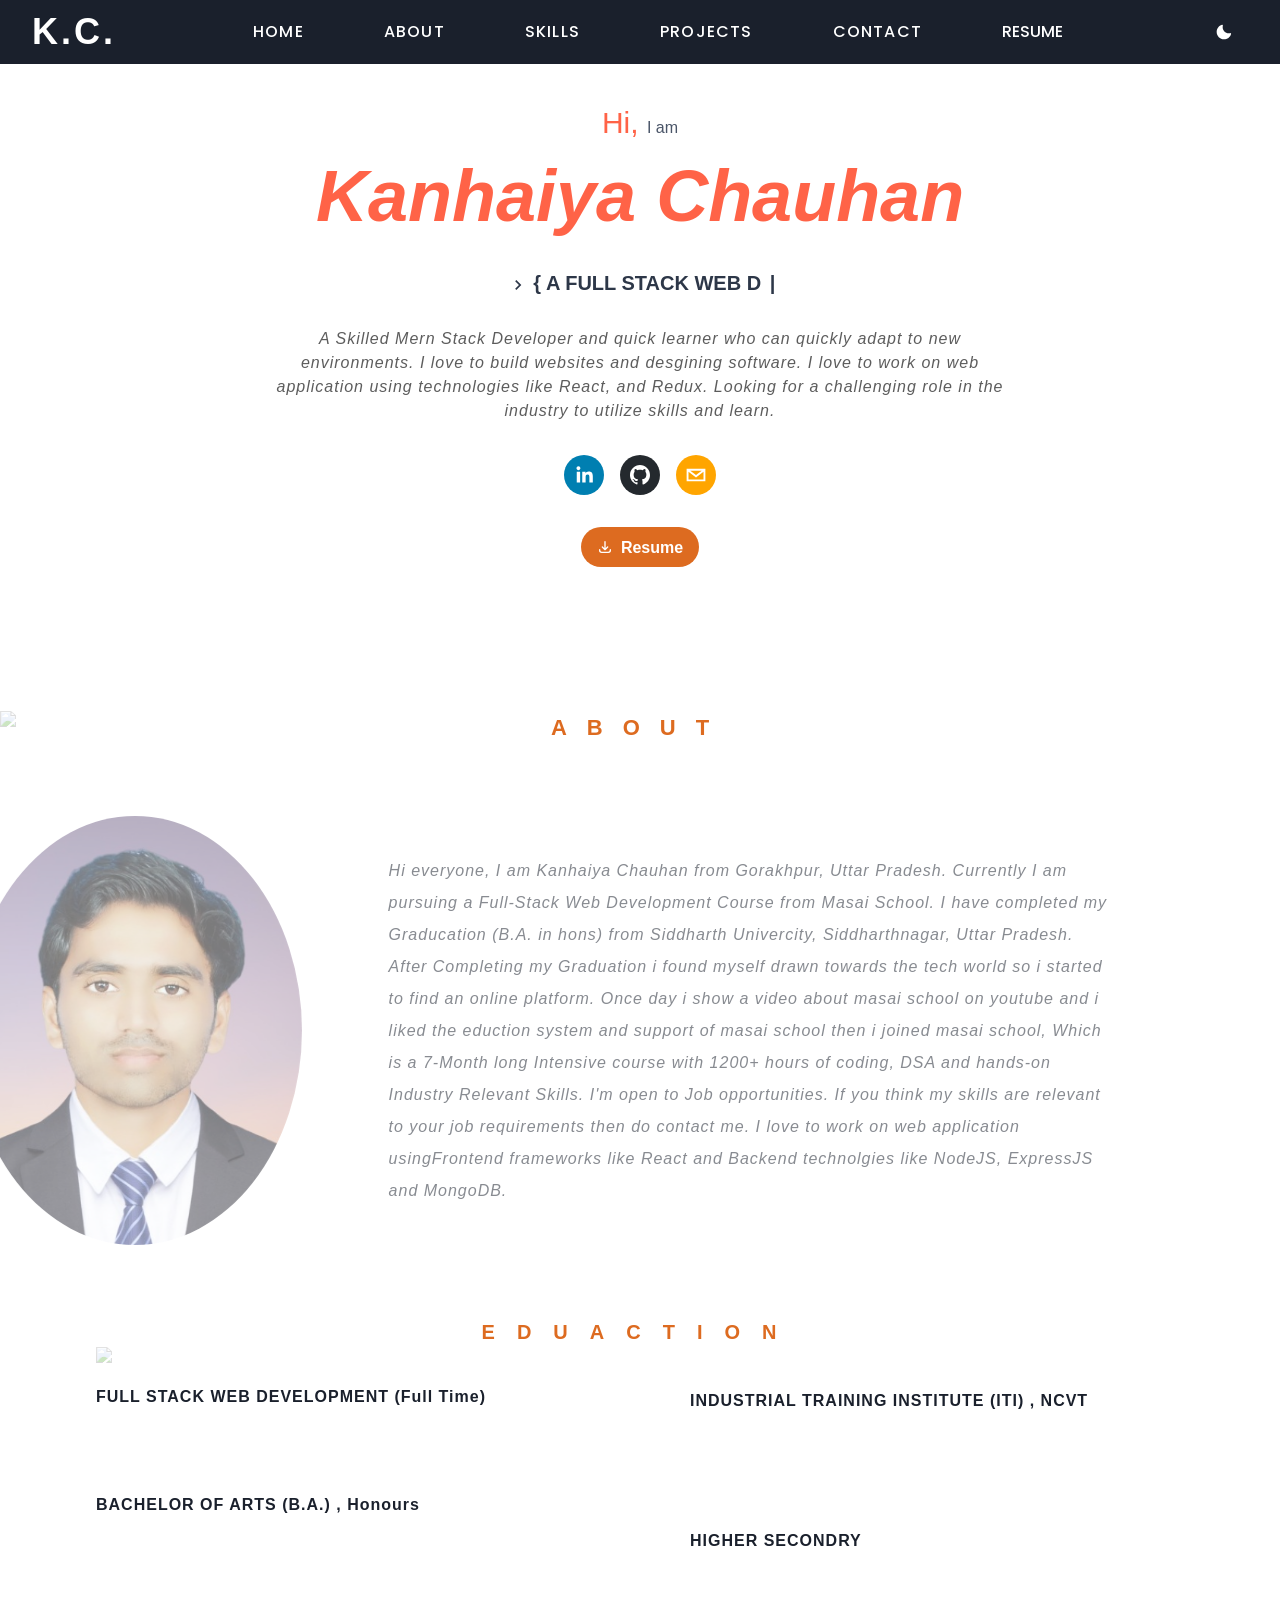
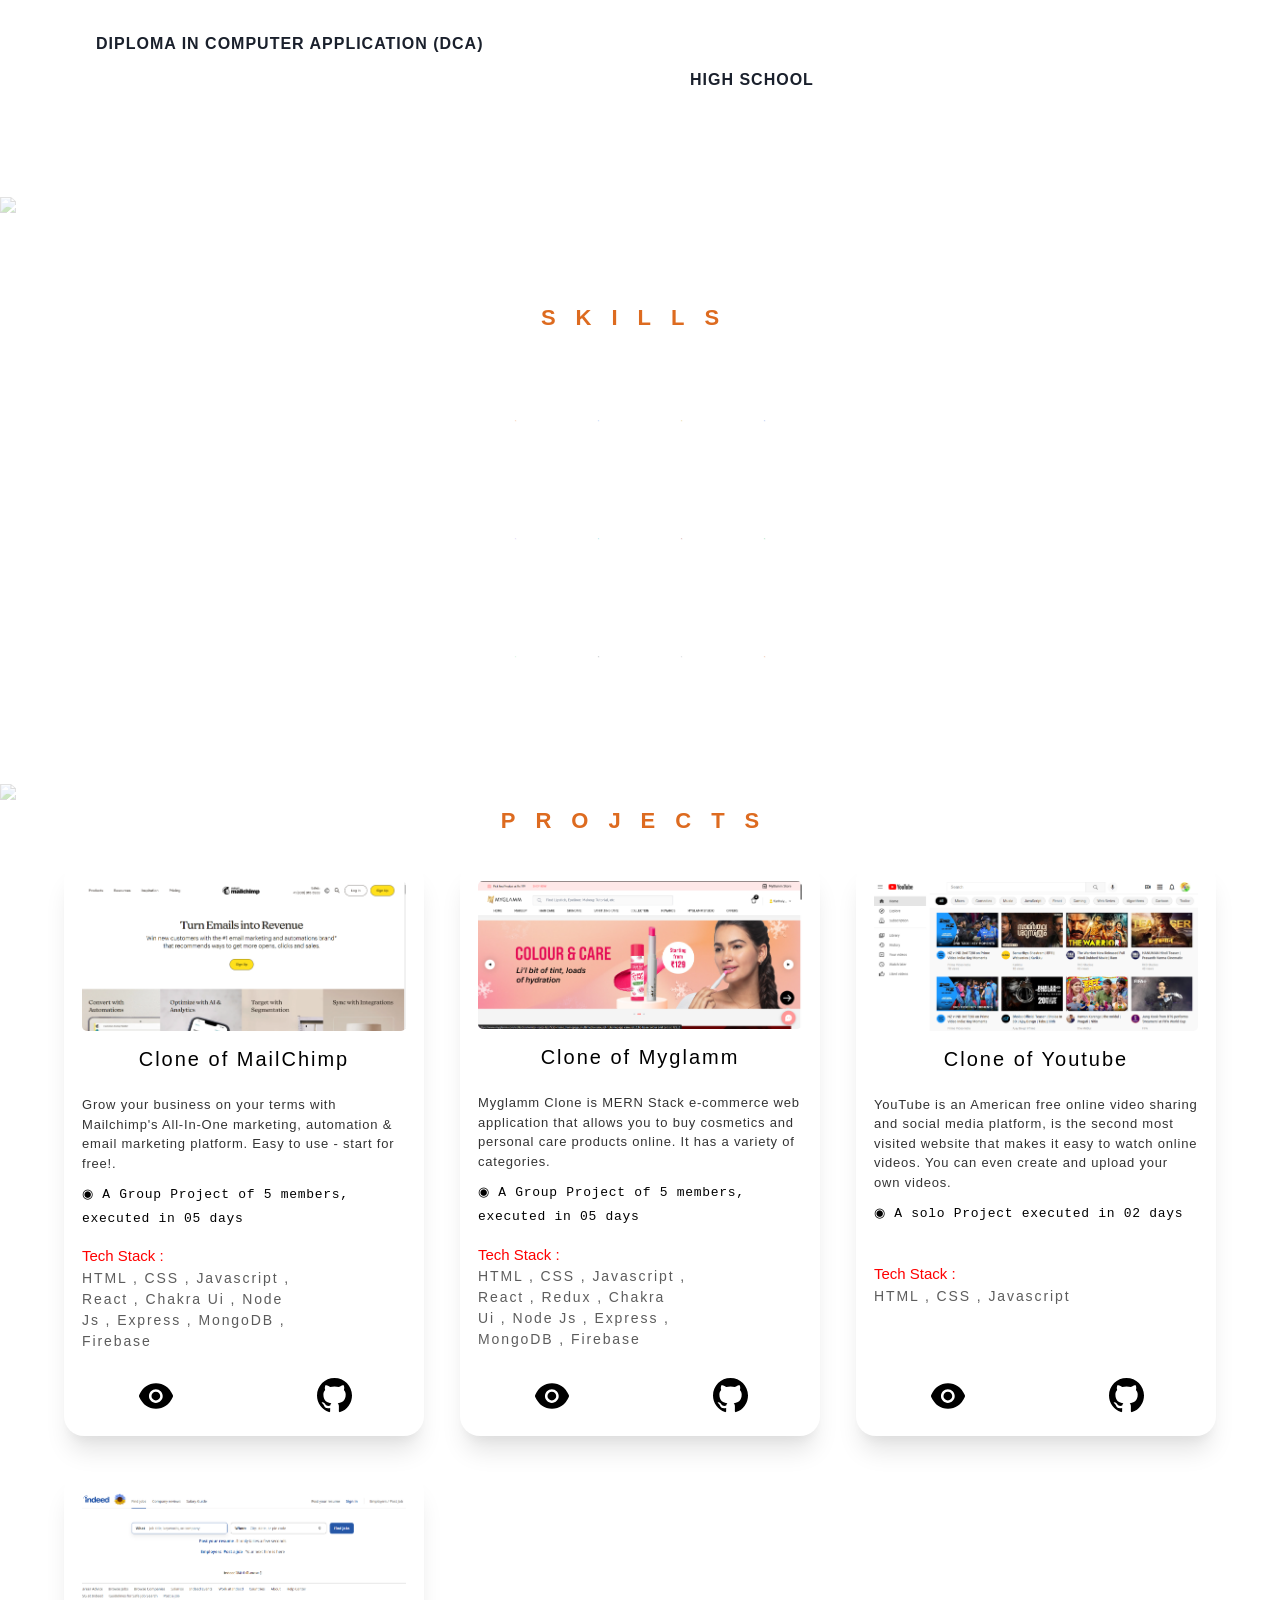
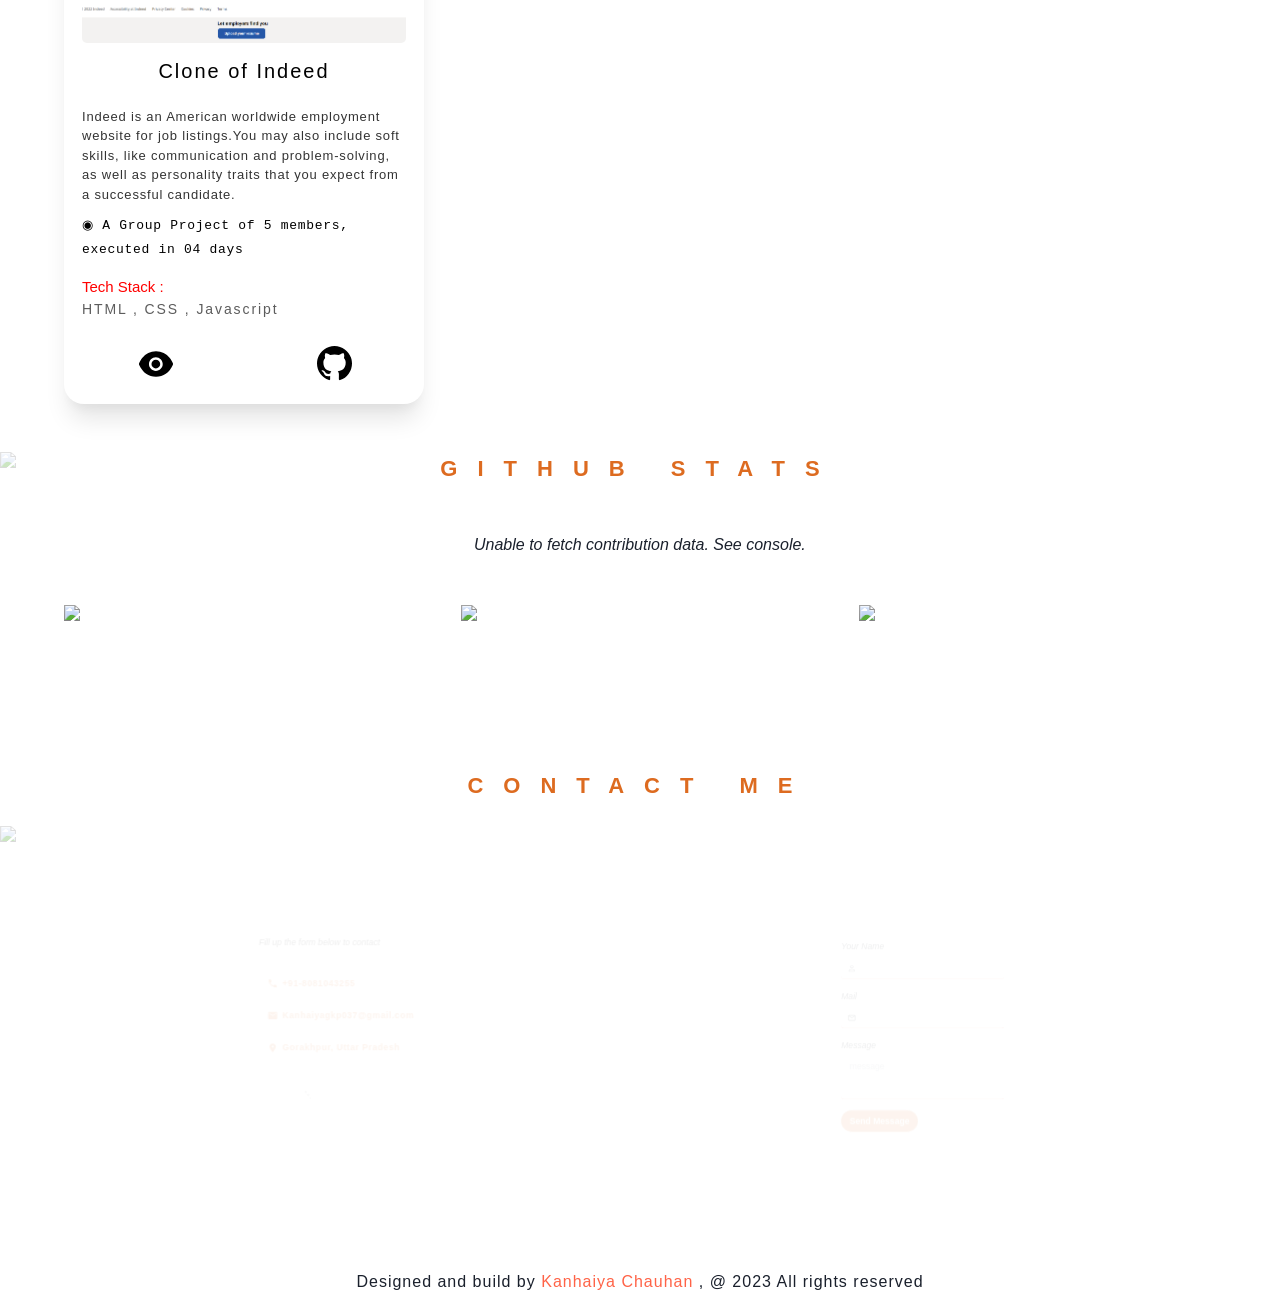
==== index.html @ b4c9fbff "Updates" ====
<!doctype html><html lang="en"><head><meta charset="utf-8"/><link rel="icon" href="./kanhaiya-removebg-preview.jpg"/><link href="https://fonts.googleapis.com/css2?family=Inspiration&family=Poppins:ital,wght@0,200;0,300;0,400;0,500;0,600;1,200;1,300;1,400;1,500&display=swap" rel="stylesheet"><meta name="viewport" content="width=device-width,initial-scale=1"/><meta name="theme-color" content="#000000"/><meta name="description" content="Web site created using create-react-app"/><link rel="apple-touch-icon" href="/logo192.png"/><link rel="manifest" href="/manifest.json"/><title>Kanhaiya Chauhan | Portfolio</title><script defer="defer" src="/static/js/main.cdd954a2.js"></script><link href="/static/css/main.234abc49.css" rel="stylesheet"></head><body><noscript>You need to enable JavaScript to run this app.</noscript><div id="root"></div></body></html>
---- static/css/main.234abc49.css ----
body{-webkit-font-smoothing:antialiased;-moz-osx-font-smoothing:grayscale;font-family:-apple-system,BlinkMacSystemFont,Segoe UI,Roboto,Oxygen,Ubuntu,Cantarell,Fira Sans,Droid Sans,Helvetica Neue,sans-serif}code{font-family:source-code-pro,Menlo,Monaco,Consolas,Courier New,monospace}


/*
! tailwindcss v3.1.8 | MIT License | https://tailwindcss.com
*/*,:after,:before{border:0 solid #e5e7eb;box-sizing:border-box}:after,:before{--tw-content:""}html{-webkit-text-size-adjust:100%;font-family:ui-sans-serif,system-ui,-apple-system,BlinkMacSystemFont,Segoe UI,Roboto,Helvetica Neue,Arial,Noto Sans,sans-serif,Apple Color Emoji,Segoe UI Emoji,Segoe UI Symbol,Noto Color Emoji;line-height:1.5;tab-size:4}body{line-height:inherit;margin:0}hr{border-top-width:1px;color:inherit;height:0}abbr:where([title]){-webkit-text-decoration:underline dotted;text-decoration:underline dotted}h1,h2,h3,h4,h5,h6{font-size:inherit;font-weight:inherit}a{color:inherit;text-decoration:inherit}b,strong{font-weight:bolder}code,kbd,pre,samp{font-family:ui-monospace,SFMono-Regular,Menlo,Monaco,Consolas,Liberation Mono,Courier New,monospace;font-size:1em}small{font-size:80%}sub,sup{font-size:75%;line-height:0;position:relative;vertical-align:initial}sub{bottom:-.25em}sup{top:-.5em}table{border-collapse:collapse;border-color:inherit;text-indent:0}button,input,optgroup,select,textarea{color:inherit;font-family:inherit;font-size:100%;font-weight:inherit;line-height:inherit;margin:0;padding:0}button,select{text-transform:none}[type=button],[type=reset],[type=submit],button{-webkit-appearance:button;background-color:initial;background-image:none}:-moz-focusring{outline:auto}:-moz-ui-invalid{box-shadow:none}progress{vertical-align:initial}::-webkit-inner-spin-button,::-webkit-outer-spin-button{height:auto}[type=search]{-webkit-appearance:textfield;outline-offset:-2px}::-webkit-search-decoration{-webkit-appearance:none}::-webkit-file-upload-button{-webkit-appearance:button;font:inherit}summary{display:list-item}blockquote,dd,dl,figure,h1,h2,h3,h4,h5,h6,hr,p,pre{margin:0}fieldset{margin:0}fieldset,legend{padding:0}menu,ol,ul{list-style:none;margin:0;padding:0}textarea{resize:vertical}input::-webkit-input-placeholder,textarea::-webkit-input-placeholder{color:#9ca3af;opacity:1}input::placeholder,textarea::placeholder{color:#9ca3af;opacity:1}[role=button],button{cursor:pointer}:disabled{cursor:default}audio,canvas,embed,iframe,img,object,svg,video{display:block;vertical-align:middle}img,video{height:auto;max-width:100%}*,:after,:before{--tw-border-spacing-x:0;--tw-border-spacing-y:0;--tw-translate-x:0;--tw-translate-y:0;--tw-rotate:0;--tw-skew-x:0;--tw-skew-y:0;--tw-scale-x:1;--tw-scale-y:1;--tw-pan-x: ;--tw-pan-y: ;--tw-pinch-zoom: ;--tw-scroll-snap-strictness:proximity;--tw-ordinal: ;--tw-slashed-zero: ;--tw-numeric-figure: ;--tw-numeric-spacing: ;--tw-numeric-fraction: ;--tw-ring-inset: ;--tw-ring-offset-width:0px;--tw-ring-offset-color:#fff;--tw-ring-color:rgba(59,130,246,.5);--tw-ring-offset-shadow:0 0 #0000;--tw-ring-shadow:0 0 #0000;--tw-shadow:0 0 #0000;--tw-shadow-colored:0 0 #0000;--tw-blur: ;--tw-brightness: ;--tw-contrast: ;--tw-grayscale: ;--tw-hue-rotate: ;--tw-invert: ;--tw-saturate: ;--tw-sepia: ;--tw-drop-shadow: ;--tw-backdrop-blur: ;--tw-backdrop-brightness: ;--tw-backdrop-contrast: ;--tw-backdrop-grayscale: ;--tw-backdrop-hue-rotate: ;--tw-backdrop-invert: ;--tw-backdrop-opacity: ;--tw-backdrop-saturate: ;--tw-backdrop-sepia: }::-webkit-backdrop{--tw-border-spacing-x:0;--tw-border-spacing-y:0;--tw-translate-x:0;--tw-translate-y:0;--tw-rotate:0;--tw-skew-x:0;--tw-skew-y:0;--tw-scale-x:1;--tw-scale-y:1;--tw-pan-x: ;--tw-pan-y: ;--tw-pinch-zoom: ;--tw-scroll-snap-strictness:proximity;--tw-ordinal: ;--tw-slashed-zero: ;--tw-numeric-figure: ;--tw-numeric-spacing: ;--tw-numeric-fraction: ;--tw-ring-inset: ;--tw-ring-offset-width:0px;--tw-ring-offset-color:#fff;--tw-ring-color:rgba(59,130,246,.5);--tw-ring-offset-shadow:0 0 #0000;--tw-ring-shadow:0 0 #0000;--tw-shadow:0 0 #0000;--tw-shadow-colored:0 0 #0000;--tw-blur: ;--tw-brightness: ;--tw-contrast: ;--tw-grayscale: ;--tw-hue-rotate: ;--tw-invert: ;--tw-saturate: ;--tw-sepia: ;--tw-drop-shadow: ;--tw-backdrop-blur: ;--tw-backdrop-brightness: ;--tw-backdrop-contrast: ;--tw-backdrop-grayscale: ;--tw-backdrop-hue-rotate: ;--tw-backdrop-invert: ;--tw-backdrop-opacity: ;--tw-backdrop-saturate: ;--tw-backdrop-sepia: }::backdrop{--tw-border-spacing-x:0;--tw-border-spacing-y:0;--tw-translate-x:0;--tw-translate-y:0;--tw-rotate:0;--tw-skew-x:0;--tw-skew-y:0;--tw-scale-x:1;--tw-scale-y:1;--tw-pan-x: ;--tw-pan-y: ;--tw-pinch-zoom: ;--tw-scroll-snap-strictness:proximity;--tw-ordinal: ;--tw-slashed-zero: ;--tw-numeric-figure: ;--tw-numeric-spacing: ;--tw-numeric-fraction: ;--tw-ring-inset: ;--tw-ring-offset-width:0px;--tw-ring-offset-color:#fff;--tw-ring-color:rgba(59,130,246,.5);--tw-ring-offset-shadow:0 0 #0000;--tw-ring-shadow:0 0 #0000;--tw-shadow:0 0 #0000;--tw-shadow-colored:0 0 #0000;--tw-blur: ;--tw-brightness: ;--tw-contrast: ;--tw-grayscale: ;--tw-hue-rotate: ;--tw-invert: ;--tw-saturate: ;--tw-sepia: ;--tw-drop-shadow: ;--tw-backdrop-blur: ;--tw-backdrop-brightness: ;--tw-backdrop-contrast: ;--tw-backdrop-grayscale: ;--tw-backdrop-hue-rotate: ;--tw-backdrop-invert: ;--tw-backdrop-opacity: ;--tw-backdrop-saturate: ;--tw-backdrop-sepia: }.fixed{position:fixed}.absolute{position:absolute}.relative{position:relative}.flex{display:flex}.hidden{display:none}.cursor-pointer{cursor:pointer}.resize{resize:both}.rounded-full{border-radius:9999px}.border{border-width:1px}.py-2{padding-bottom:.5rem;padding-top:.5rem}.text-xs{font-size:.75rem;line-height:1rem}.shadow{--tw-shadow:0 1px 3px 0 rgba(0,0,0,.1),0 1px 2px -1px rgba(0,0,0,.1);--tw-shadow-colored:0 1px 3px 0 var(--tw-shadow-color),0 1px 2px -1px var(--tw-shadow-color)}.shadow,.shadow-md{box-shadow:0 0 #0000,0 0 #0000,var(--tw-shadow);box-shadow:var(--tw-ring-offset-shadow,0 0 #0000),var(--tw-ring-shadow,0 0 #0000),var(--tw-shadow)}.shadow-md{--tw-shadow:0 4px 6px -1px rgba(0,0,0,.1),0 2px 4px -2px rgba(0,0,0,.1);--tw-shadow-colored:0 4px 6px -1px var(--tw-shadow-color),0 2px 4px -2px var(--tw-shadow-color)}.shadow-orange-500{--tw-shadow-color:#f97316;--tw-shadow:var(--tw-shadow-colored)}.shadow-blue-500{--tw-shadow-color:#3b82f6;--tw-shadow:var(--tw-shadow-colored)}.shadow-yellow-500{--tw-shadow-color:#eab308;--tw-shadow:var(--tw-shadow-colored)}.shadow-blue-600{--tw-shadow-color:#2563eb;--tw-shadow:var(--tw-shadow-colored)}.shadow-violet-400{--tw-shadow-color:#a78bfa;--tw-shadow:var(--tw-shadow-colored)}.shadow-cyan-400{--tw-shadow-color:#22d3ee;--tw-shadow:var(--tw-shadow-colored)}.shadow-red-800{--tw-shadow-color:#991b1b;--tw-shadow:var(--tw-shadow-colored)}.shadow-blue-400{--tw-shadow-color:#60a5fa;--tw-shadow:var(--tw-shadow-colored)}.shadow-gray-400{--tw-shadow-color:#9ca3af;--tw-shadow:var(--tw-shadow-colored)}.shadow-green-500{--tw-shadow-color:#22c55e;--tw-shadow:var(--tw-shadow-colored)}.shadow-green-300{--tw-shadow-color:#86efac;--tw-shadow:var(--tw-shadow-colored)}.shadow-gray-600{--tw-shadow-color:#4b5563;--tw-shadow:var(--tw-shadow-colored)}.shadow-orange-600{--tw-shadow-color:#ea580c;--tw-shadow:var(--tw-shadow-colored)}.shadow-green-600{--tw-shadow-color:#16a34a;--tw-shadow:var(--tw-shadow-colored)}.shadow-orange-400{--tw-shadow-color:#fb923c;--tw-shadow:var(--tw-shadow-colored)}.outline{outline-style:solid}.filter{-webkit-filter:var(--tw-blur) var(--tw-brightness) var(--tw-contrast) var(--tw-grayscale) var(--tw-hue-rotate) var(--tw-invert) var(--tw-saturate) var(--tw-sepia) var(--tw-drop-shadow);filter:var(--tw-blur) var(--tw-brightness) var(--tw-contrast) var(--tw-grayscale) var(--tw-hue-rotate) var(--tw-invert) var(--tw-saturate) var(--tw-sepia) var(--tw-drop-shadow)}.transition{transition-duration:.15s;transition-property:color,background-color,border-color,text-decoration-color,fill,stroke,opacity,box-shadow,-webkit-transform,-webkit-filter,-webkit-backdrop-filter;transition-property:color,background-color,border-color,text-decoration-color,fill,stroke,opacity,box-shadow,transform,filter,backdrop-filter;transition-property:color,background-color,border-color,text-decoration-color,fill,stroke,opacity,box-shadow,transform,filter,backdrop-filter,-webkit-transform,-webkit-filter,-webkit-backdrop-filter;transition-timing-function:cubic-bezier(.4,0,.2,1)}.hover\:scale-105:hover{--tw-scale-x:1.05;--tw-scale-y:1.05;-webkit-transform:translate(var(--tw-translate-x),var(--tw-translate-y)) rotate(var(--tw-rotate)) skewX(var(--tw-skew-x)) skewY(var(--tw-skew-y)) scaleX(var(--tw-scale-x)) scaleY(var(--tw-scale-y));transform:translate(var(--tw-translate-x),var(--tw-translate-y)) rotate(var(--tw-rotate)) skewX(var(--tw-skew-x)) skewY(var(--tw-skew-y)) scaleX(var(--tw-scale-x)) scaleY(var(--tw-scale-y))}
/*# sourceMappingURL=main.234abc49.css.map*/
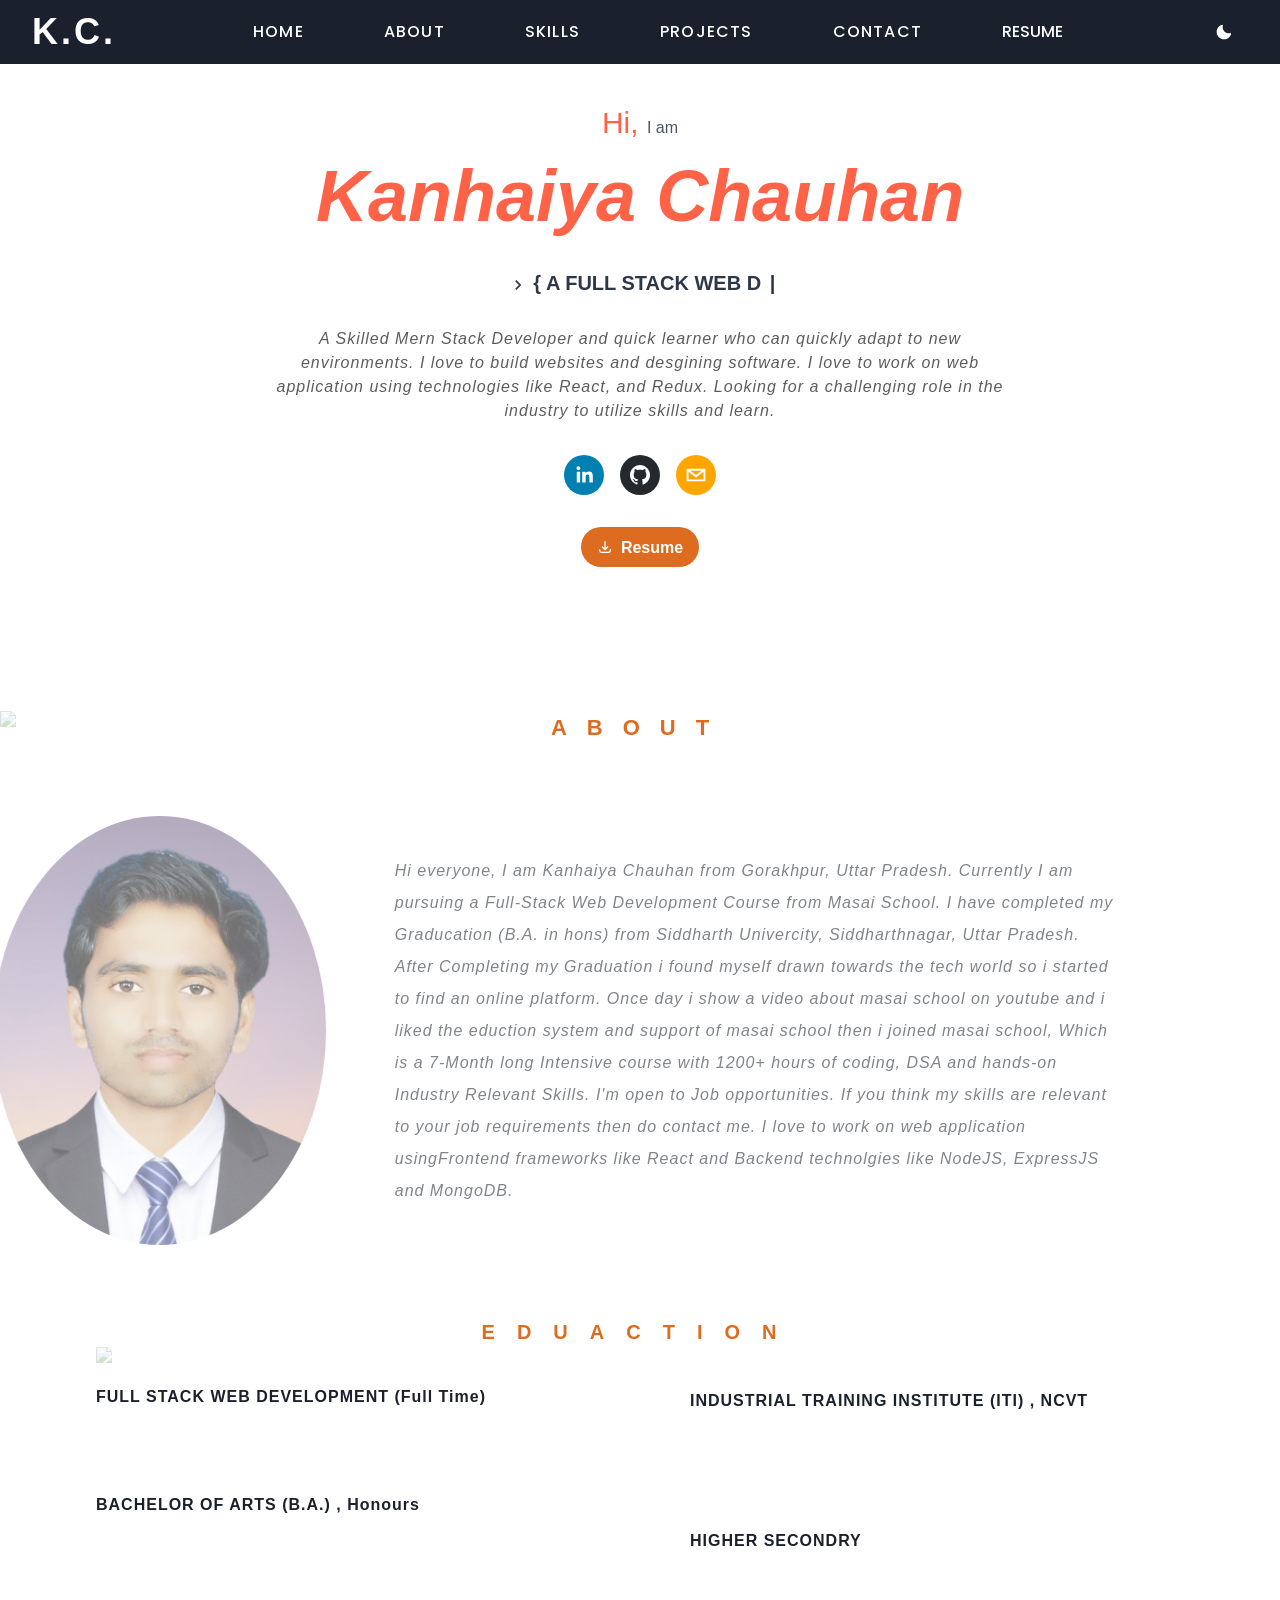
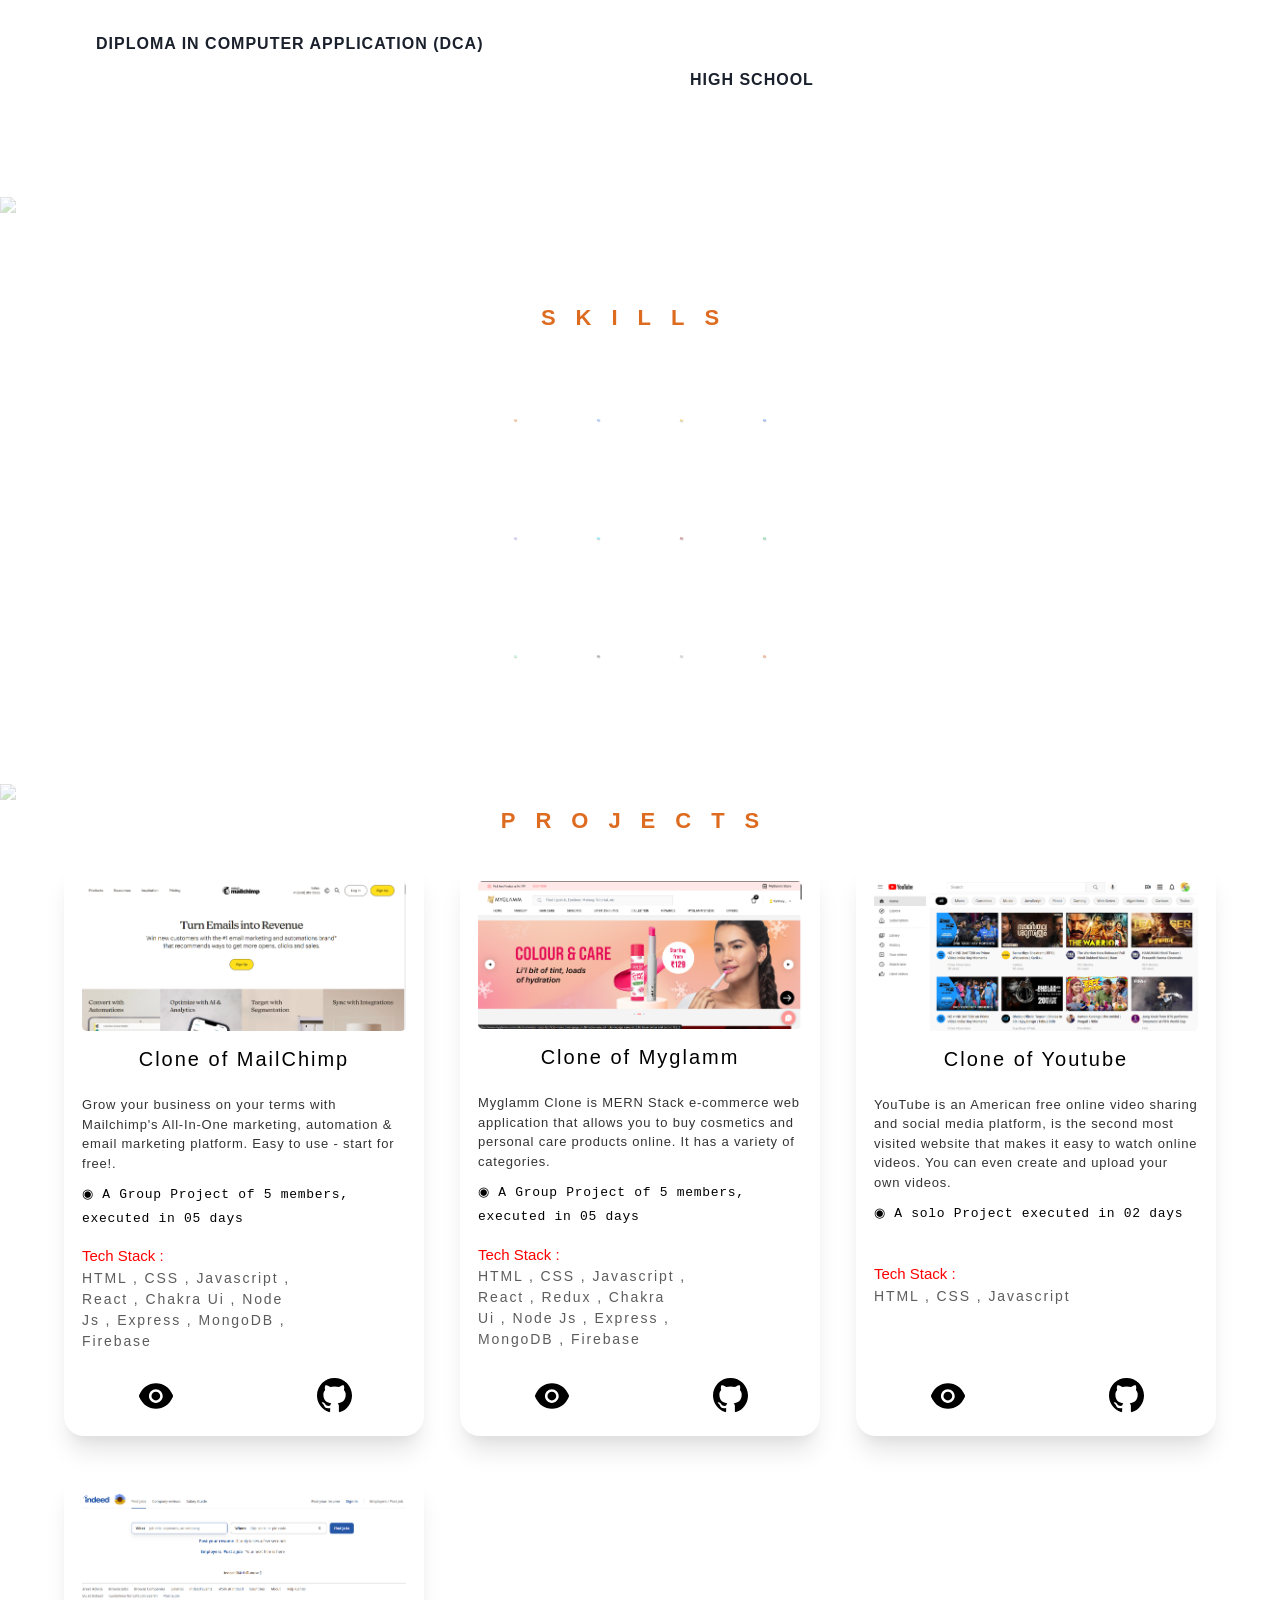
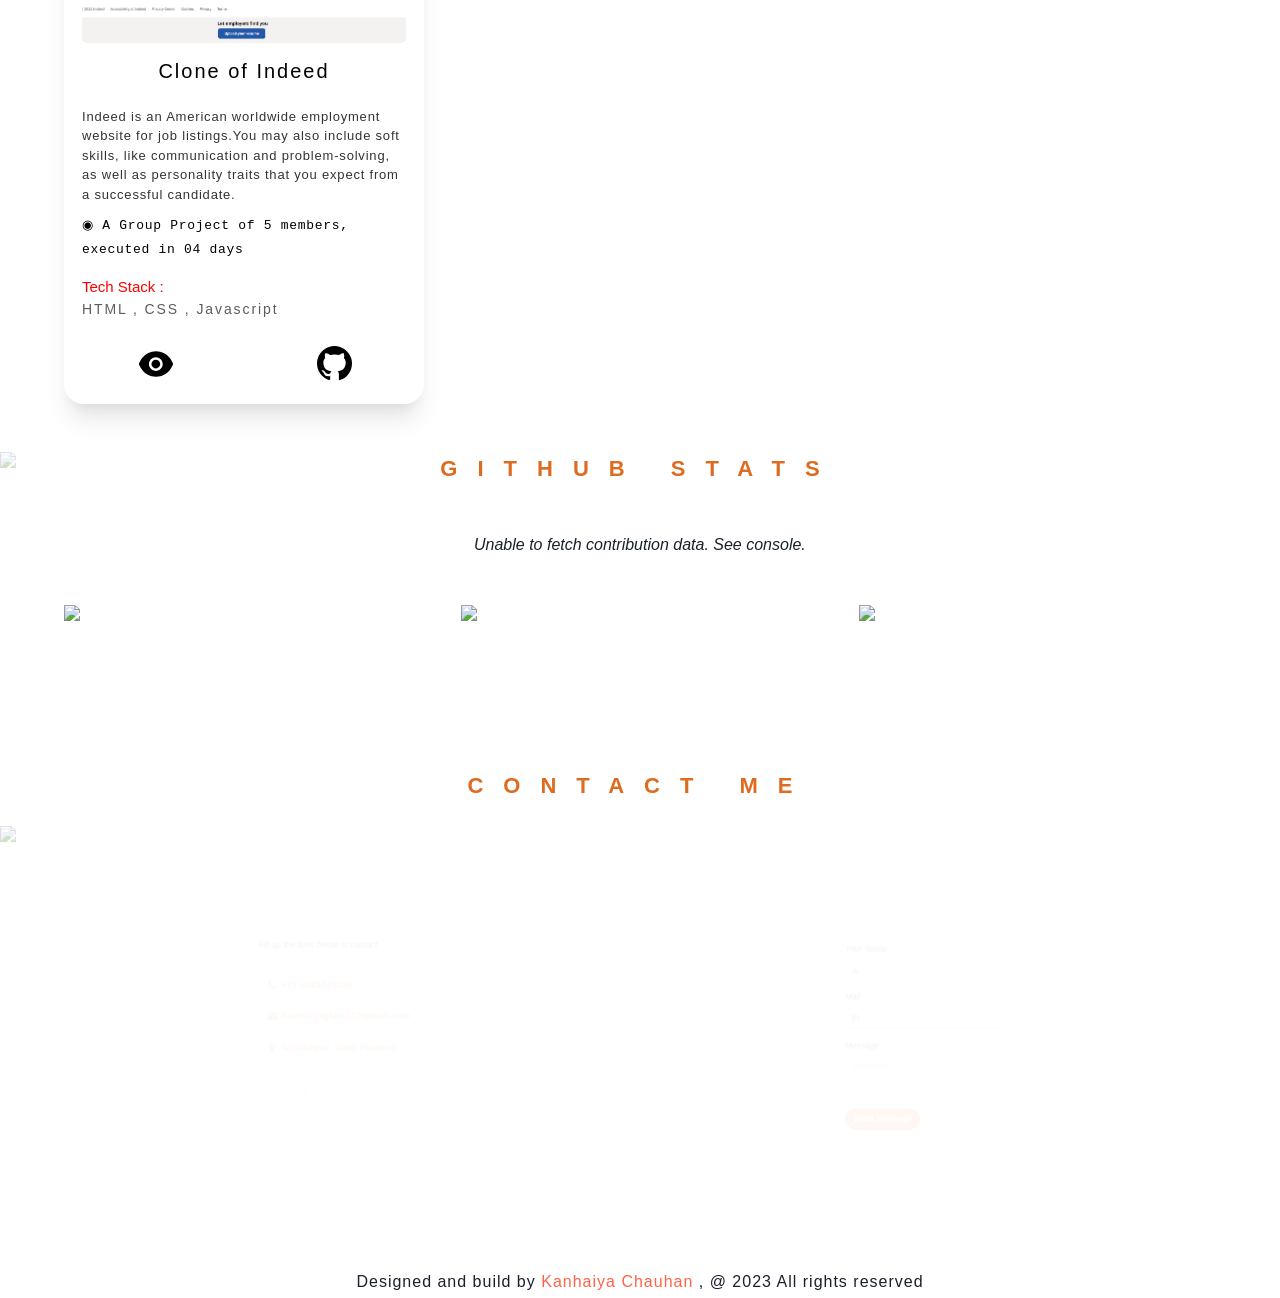
==== commit 1cbe4ceb: "Updates" ====
--- a/index.html
+++ b/index.html
@@ -1 +1 @@
-<!doctype html><html lang="en"><head><meta charset="utf-8"/><link rel="icon" href="./kanhaiya-removebg-preview.jpg"/><link href="https://fonts.googleapis.com/css2?family=Inspiration&family=Poppins:ital,wght@0,200;0,300;0,400;0,500;0,600;1,200;1,300;1,400;1,500&display=swap" rel="stylesheet"><meta name="viewport" content="width=device-width,initial-scale=1"/><meta name="theme-color" content="#000000"/><meta name="description" content="Web site created using create-react-app"/><link rel="apple-touch-icon" href="/logo192.png"/><link rel="manifest" href="/manifest.json"/><title>Kanhaiya Chauhan | Portfolio</title><script defer="defer" src="/static/js/main.cdd954a2.js"></script><link href="/static/css/main.234abc49.css" rel="stylesheet"></head><body><noscript>You need to enable JavaScript to run this app.</noscript><div id="root"></div></body></html>+<!doctype html><html lang="en"><head><meta charset="utf-8"/><link rel="icon" href="./kanhaiya-removebg-preview.jpg"/><link href="https://fonts.googleapis.com/css2?family=Inspiration&family=Poppins:ital,wght@0,200;0,300;0,400;0,500;0,600;1,200;1,300;1,400;1,500&display=swap" rel="stylesheet"><meta name="viewport" content="width=device-width,initial-scale=1"/><meta name="theme-color" content="#000000"/><meta name="description" content="Web site created using create-react-app"/><link rel="apple-touch-icon" href="/logo192.png"/><link rel="manifest" href="/manifest.json"/><title>Kanhaiya Chauhan | Portfolio</title><script defer="defer" src="/static/js/main.5273a2b2.js"></script><link href="/static/css/main.234abc49.css" rel="stylesheet"></head><body><noscript>You need to enable JavaScript to run this app.</noscript><div id="root"></div></body></html>
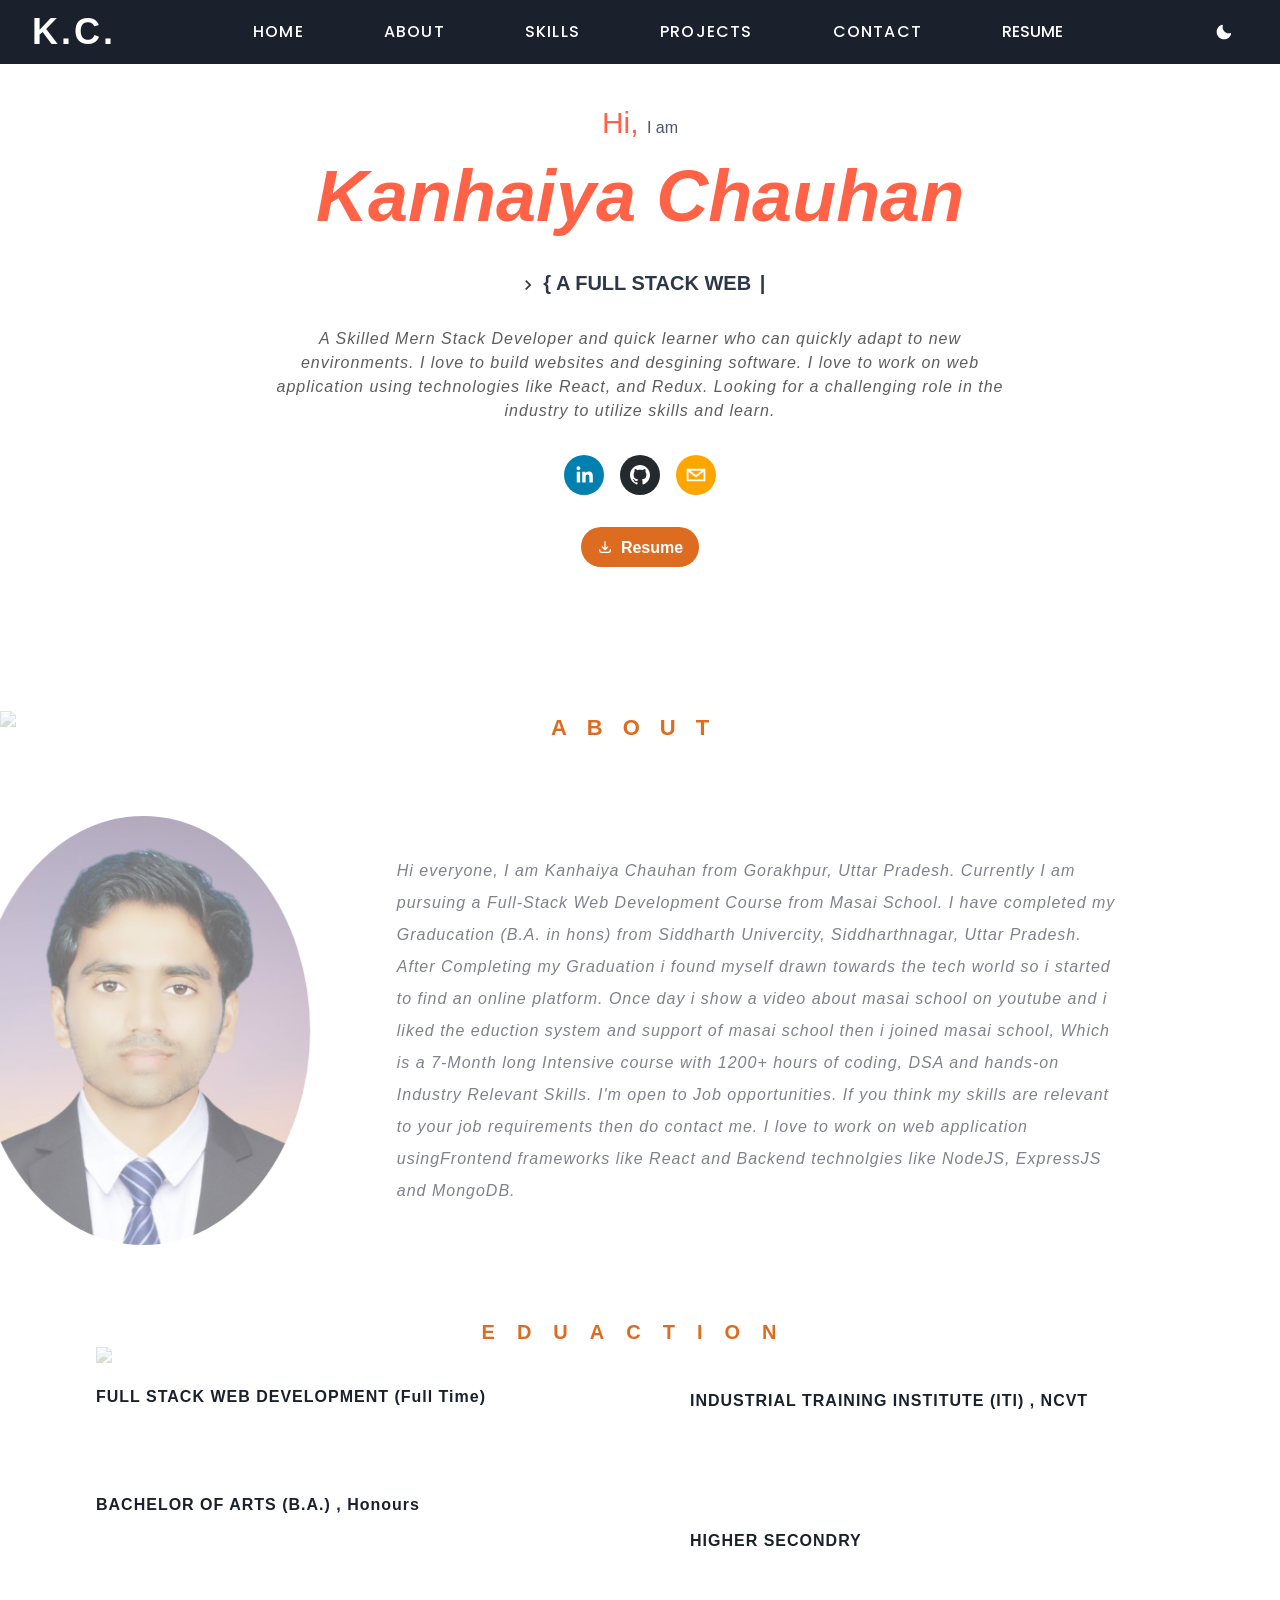
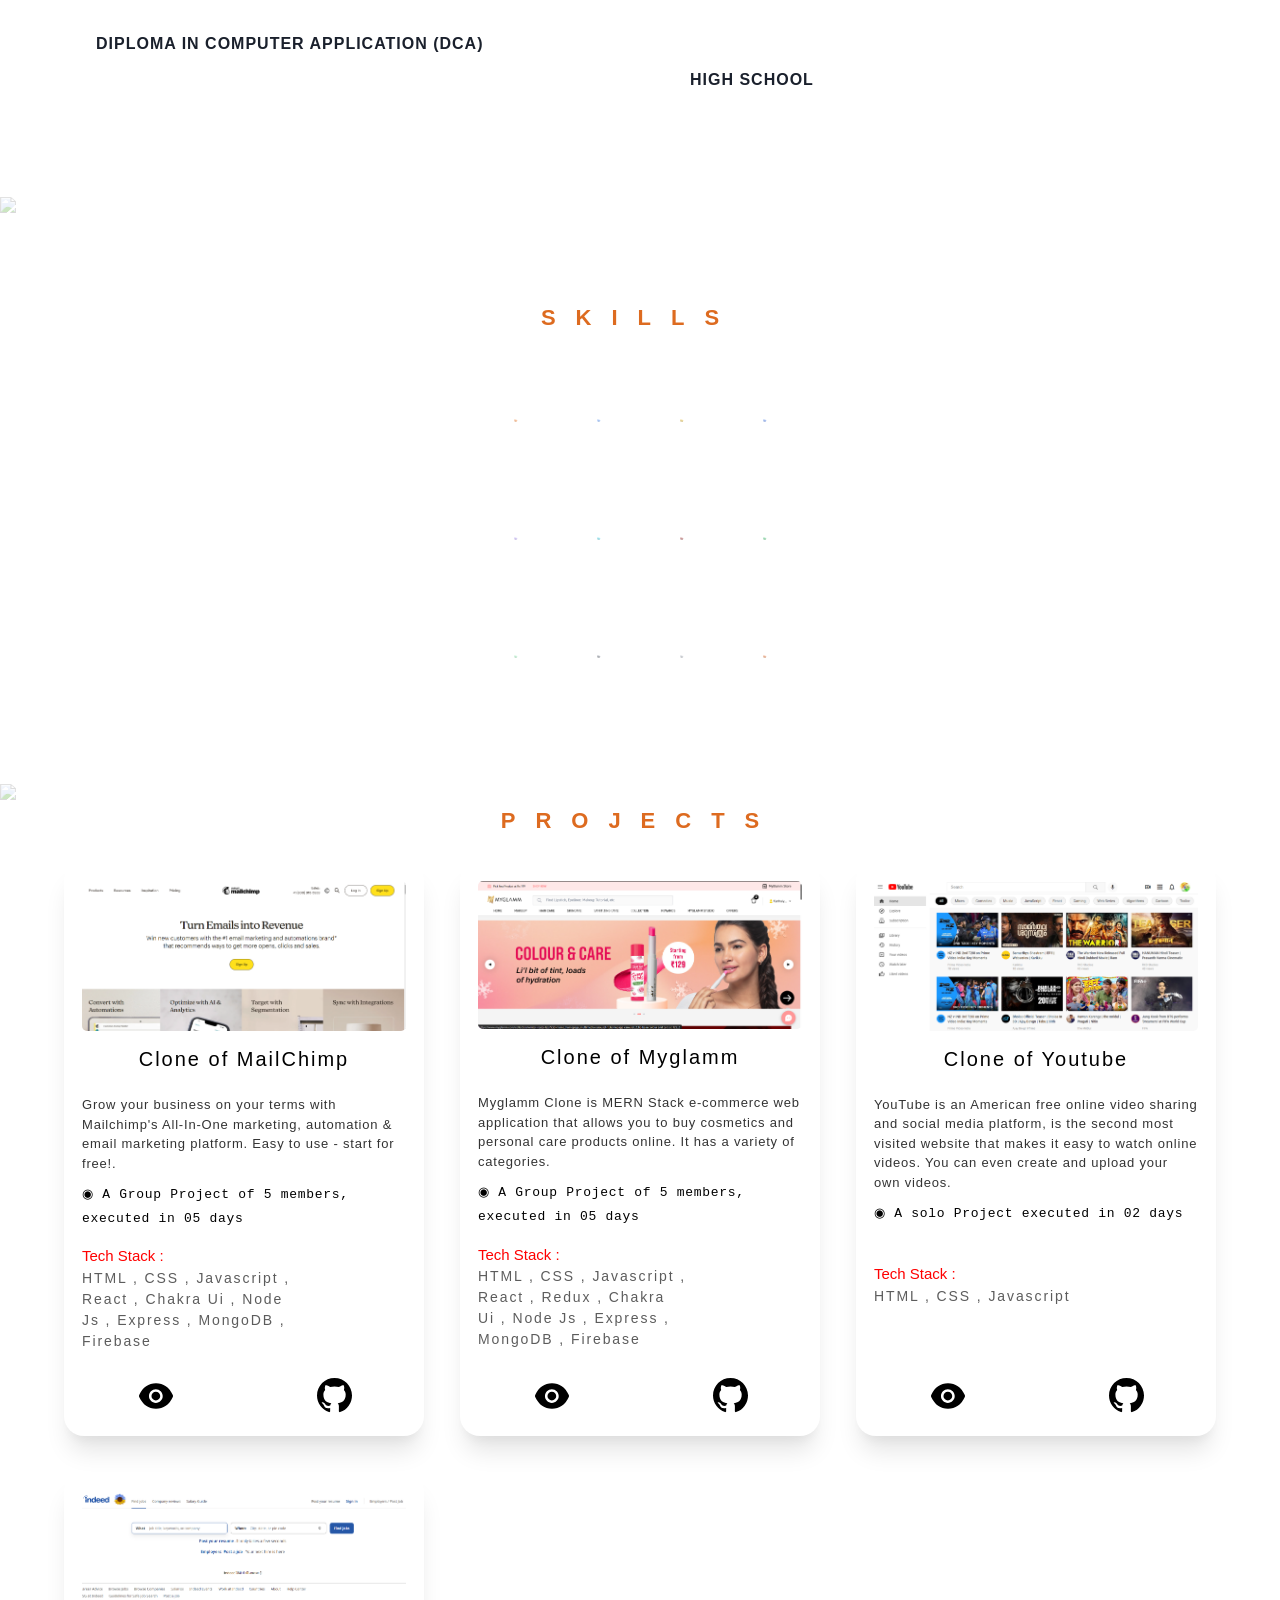
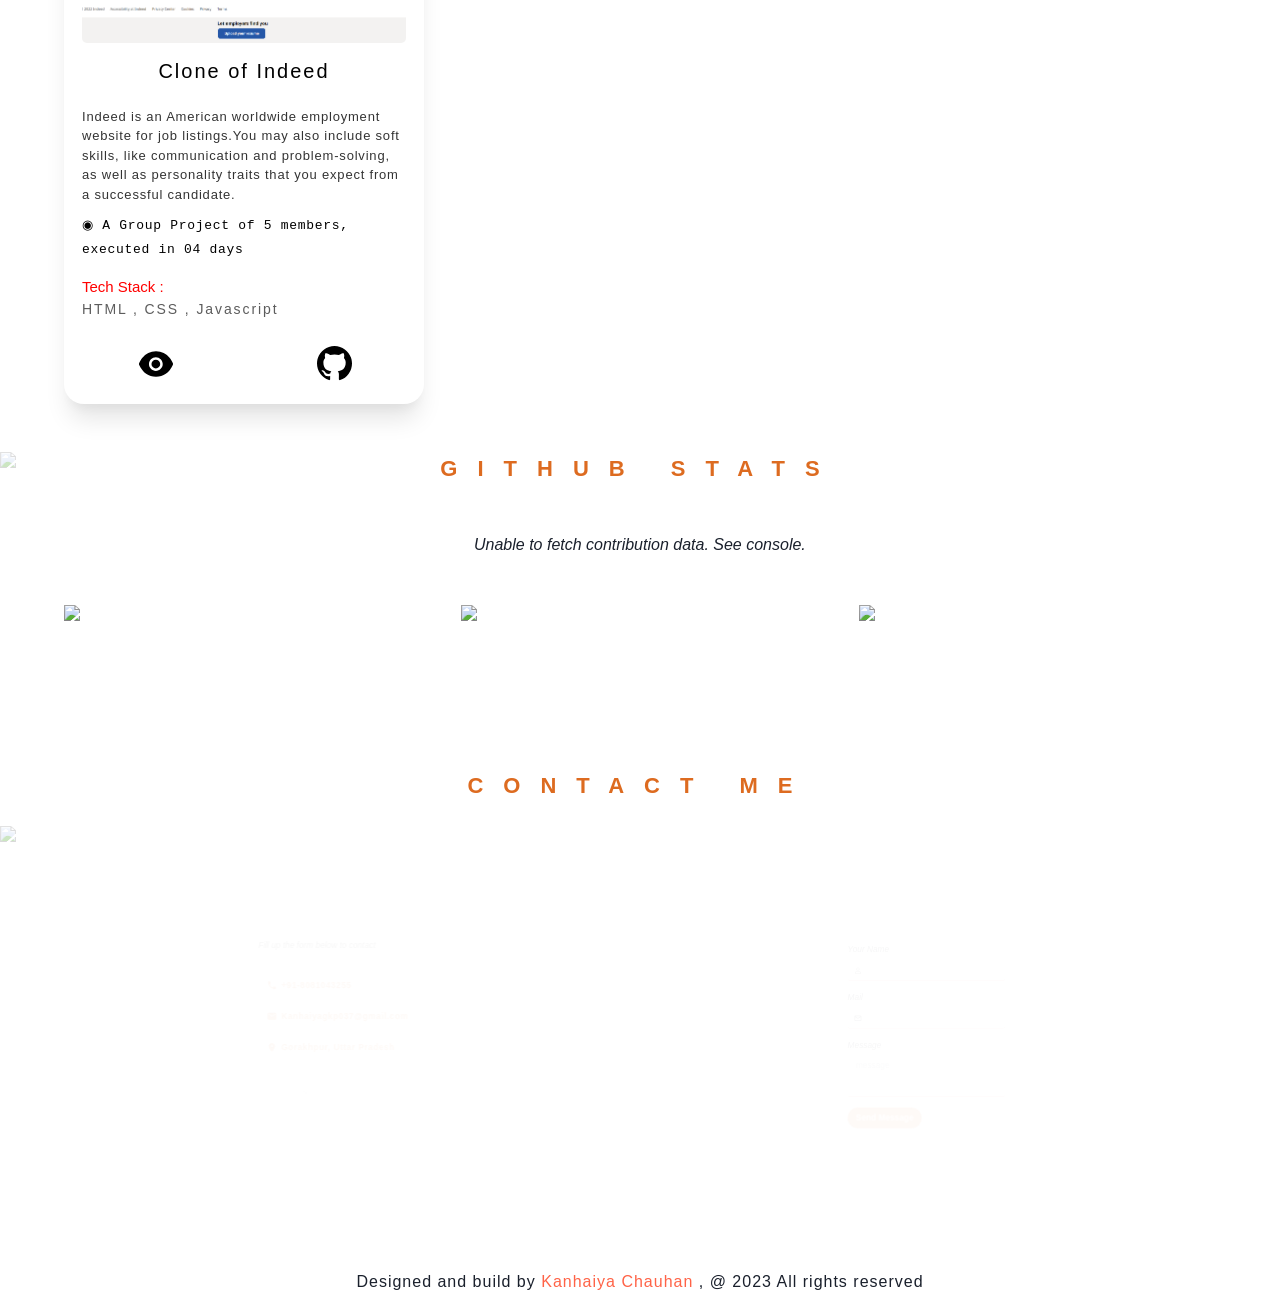
==== commit cdebb834: "Updates" ====
--- a/index.html
+++ b/index.html
@@ -1 +1 @@
-<!doctype html><html lang="en"><head><meta charset="utf-8"/><link rel="icon" href="./kanhaiya-removebg-preview.jpg"/><link href="https://fonts.googleapis.com/css2?family=Inspiration&family=Poppins:ital,wght@0,200;0,300;0,400;0,500;0,600;1,200;1,300;1,400;1,500&display=swap" rel="stylesheet"><meta name="viewport" content="width=device-width,initial-scale=1"/><meta name="theme-color" content="#000000"/><meta name="description" content="Web site created using create-react-app"/><link rel="apple-touch-icon" href="/logo192.png"/><link rel="manifest" href="/manifest.json"/><title>Kanhaiya Chauhan | Portfolio</title><script defer="defer" src="/static/js/main.5273a2b2.js"></script><link href="/static/css/main.234abc49.css" rel="stylesheet"></head><body><noscript>You need to enable JavaScript to run this app.</noscript><div id="root"></div></body></html>+<!doctype html><html lang="en"><head><meta charset="utf-8"/><link rel="icon" href="./kanhaiya-removebg-preview.jpg"/><link href="https://fonts.googleapis.com/css2?family=Inspiration&family=Poppins:ital,wght@0,200;0,300;0,400;0,500;0,600;1,200;1,300;1,400;1,500&display=swap" rel="stylesheet"><meta name="viewport" content="width=device-width,initial-scale=1"/><meta name="theme-color" content="#000000"/><meta name="description" content="Web site created using create-react-app"/><link rel="apple-touch-icon" href="/logo192.png"/><link rel="manifest" href="/manifest.json"/><title>Kanhaiya Chauhan | Portfolio</title><script defer="defer" src="/static/js/main.4bc174a7.js"></script><link href="/static/css/main.234abc49.css" rel="stylesheet"></head><body><noscript>You need to enable JavaScript to run this app.</noscript><div id="root"></div></body></html>
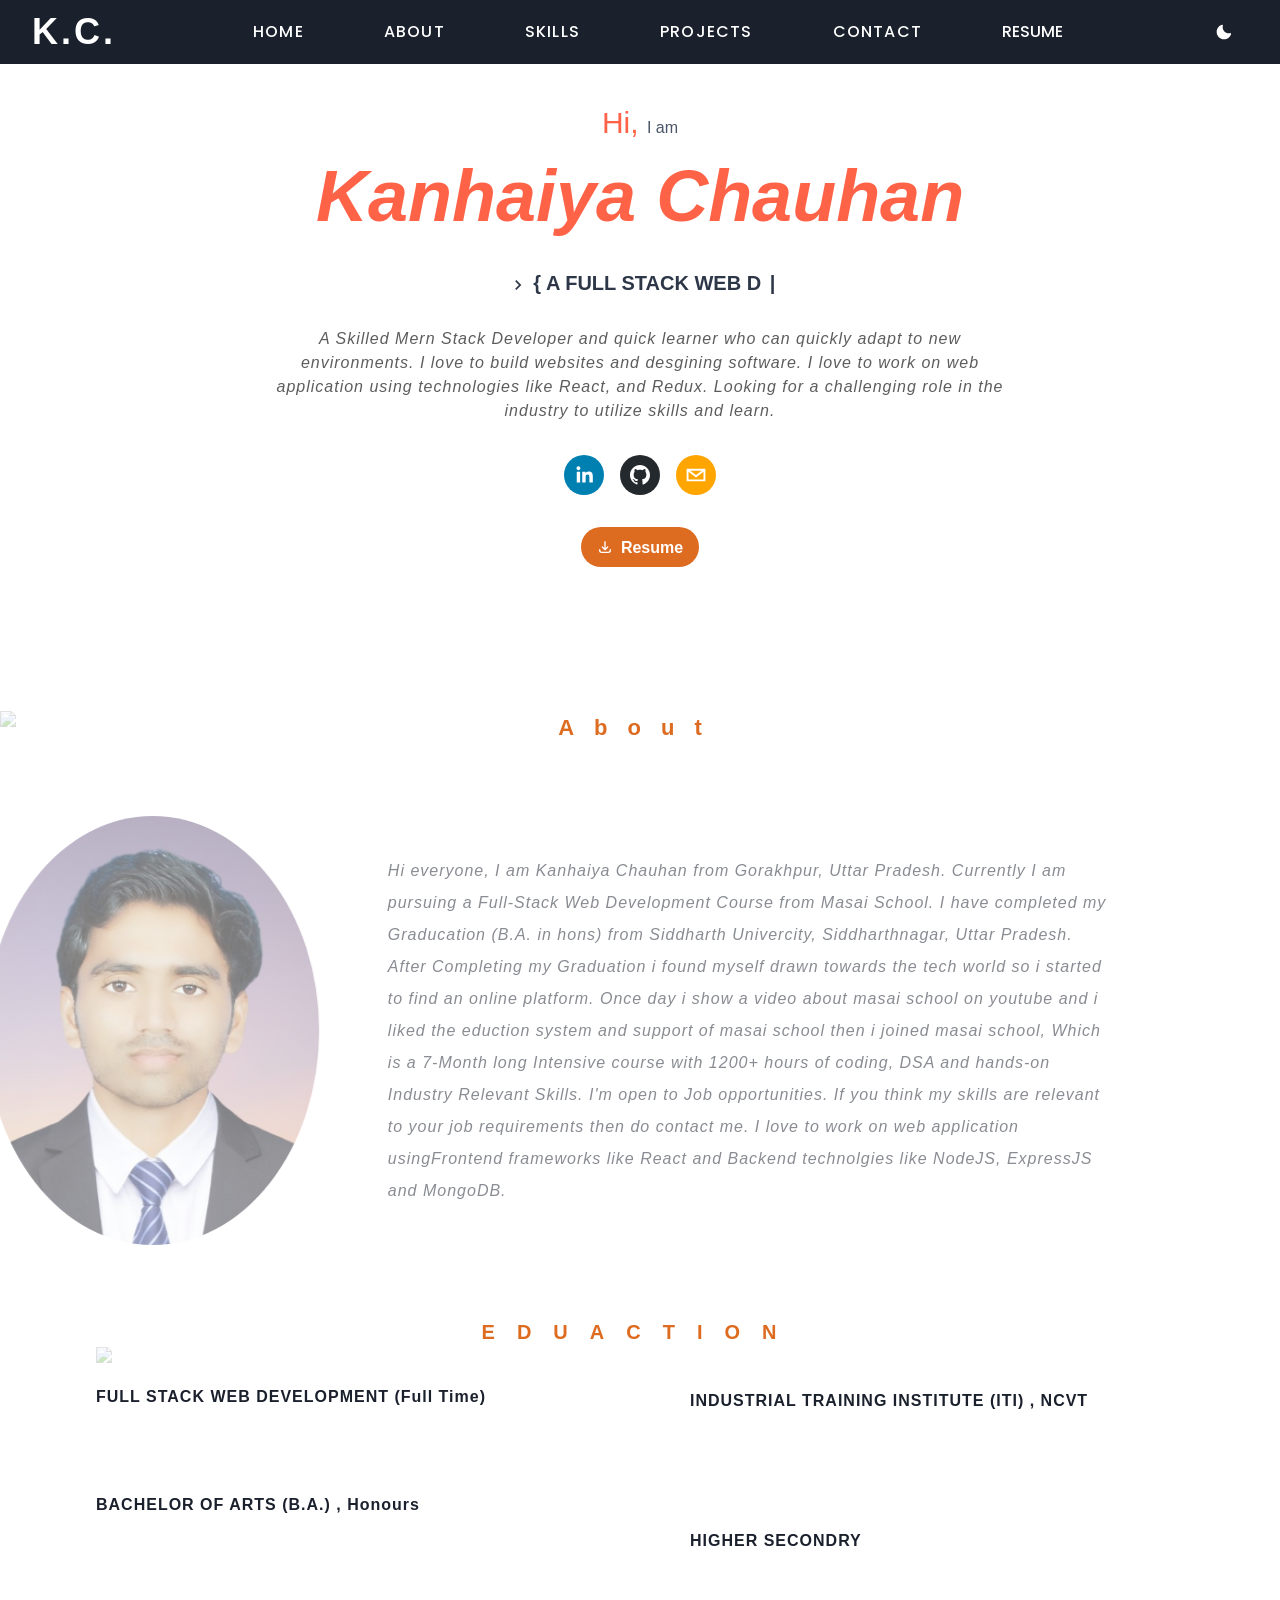
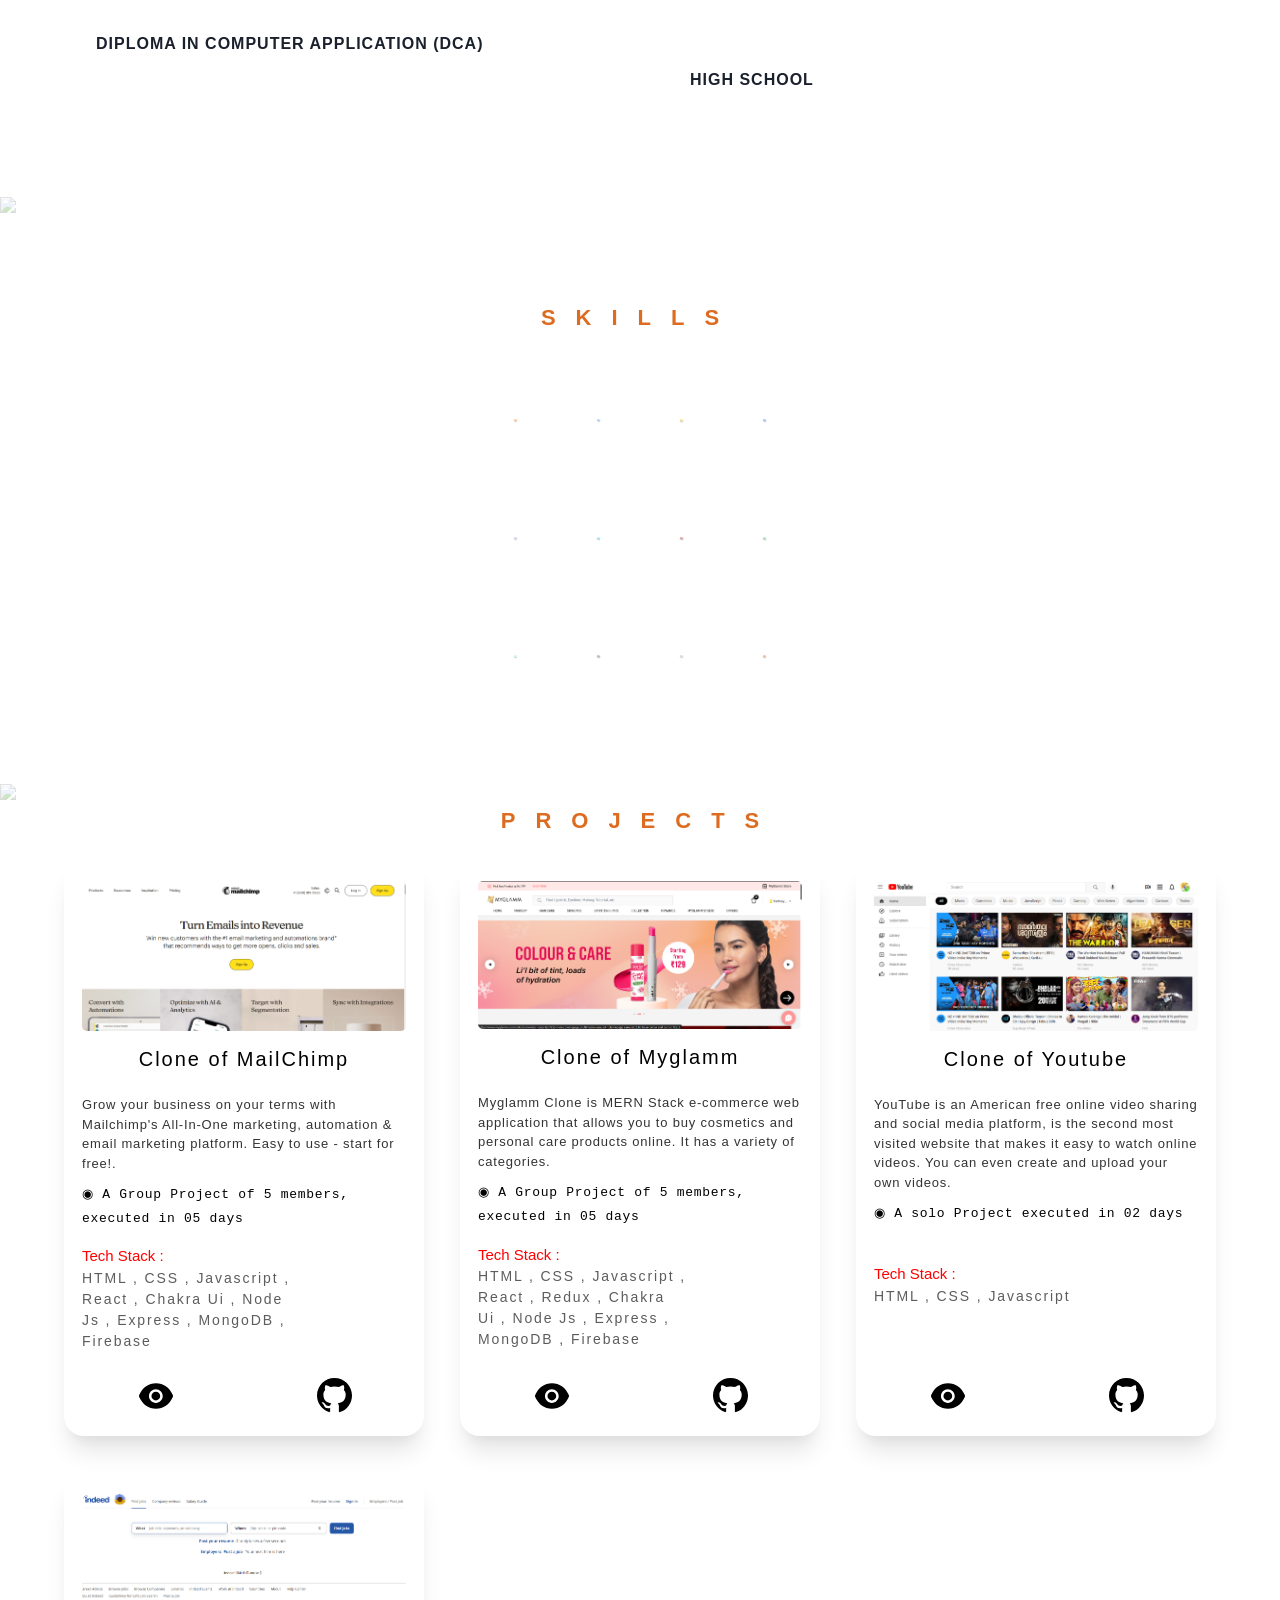
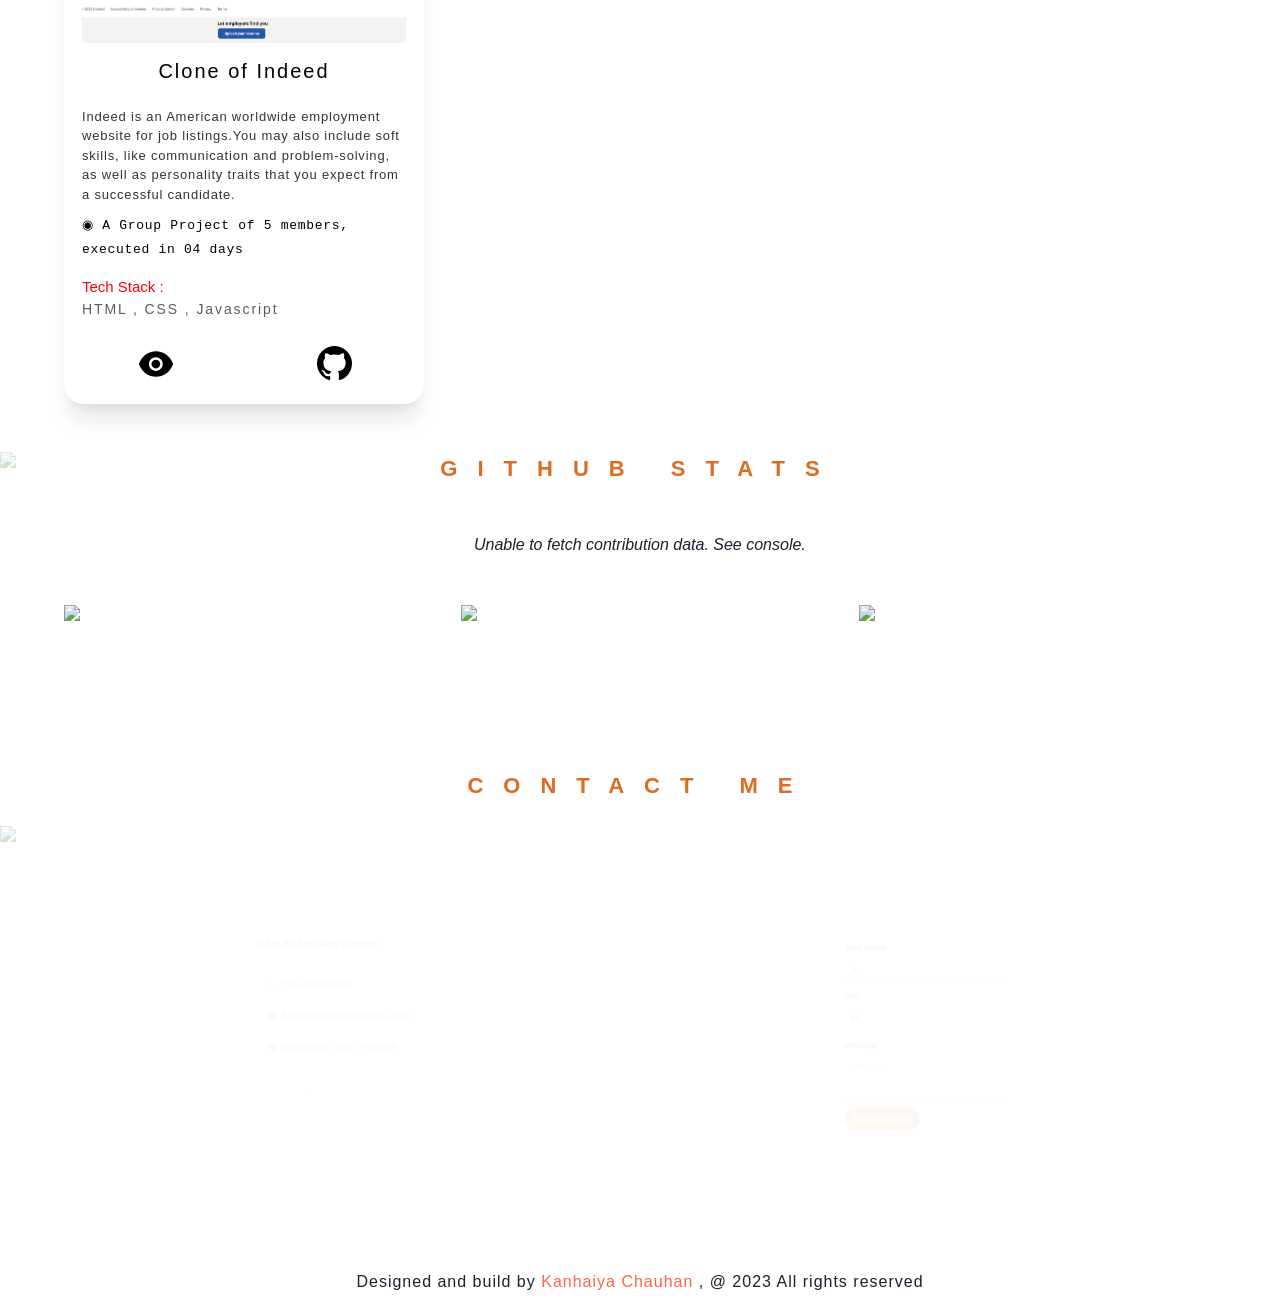
==== commit 30f786da: "Updates" ====
--- a/index.html
+++ b/index.html
@@ -1 +1 @@
-<!doctype html><html lang="en"><head><meta charset="utf-8"/><link rel="icon" href="./kanhaiya-removebg-preview.jpg"/><link href="https://fonts.googleapis.com/css2?family=Inspiration&family=Poppins:ital,wght@0,200;0,300;0,400;0,500;0,600;1,200;1,300;1,400;1,500&display=swap" rel="stylesheet"><meta name="viewport" content="width=device-width,initial-scale=1"/><meta name="theme-color" content="#000000"/><meta name="description" content="Web site created using create-react-app"/><link rel="apple-touch-icon" href="/logo192.png"/><link rel="manifest" href="/manifest.json"/><title>Kanhaiya Chauhan | Portfolio</title><script defer="defer" src="/static/js/main.4bc174a7.js"></script><link href="/static/css/main.234abc49.css" rel="stylesheet"></head><body><noscript>You need to enable JavaScript to run this app.</noscript><div id="root"></div></body></html>+<!doctype html><html lang="en"><head><meta charset="utf-8"/><link rel="icon" href="./kanhaiya-removebg-preview.jpg"/><link href="https://fonts.googleapis.com/css2?family=Inspiration&family=Poppins:ital,wght@0,200;0,300;0,400;0,500;0,600;1,200;1,300;1,400;1,500&display=swap" rel="stylesheet"><meta name="viewport" content="width=device-width,initial-scale=1"/><meta name="theme-color" content="#000000"/><meta name="description" content="Web site created using create-react-app"/><link rel="apple-touch-icon" href="/logo192.png"/><link rel="manifest" href="/manifest.json"/><title>Kanhaiya Chauhan | Portfolio</title><script defer="defer" src="/static/js/main.d9577609.js"></script><link href="/static/css/main.234abc49.css" rel="stylesheet"></head><body><noscript>You need to enable JavaScript to run this app.</noscript><div id="root"></div></body></html>
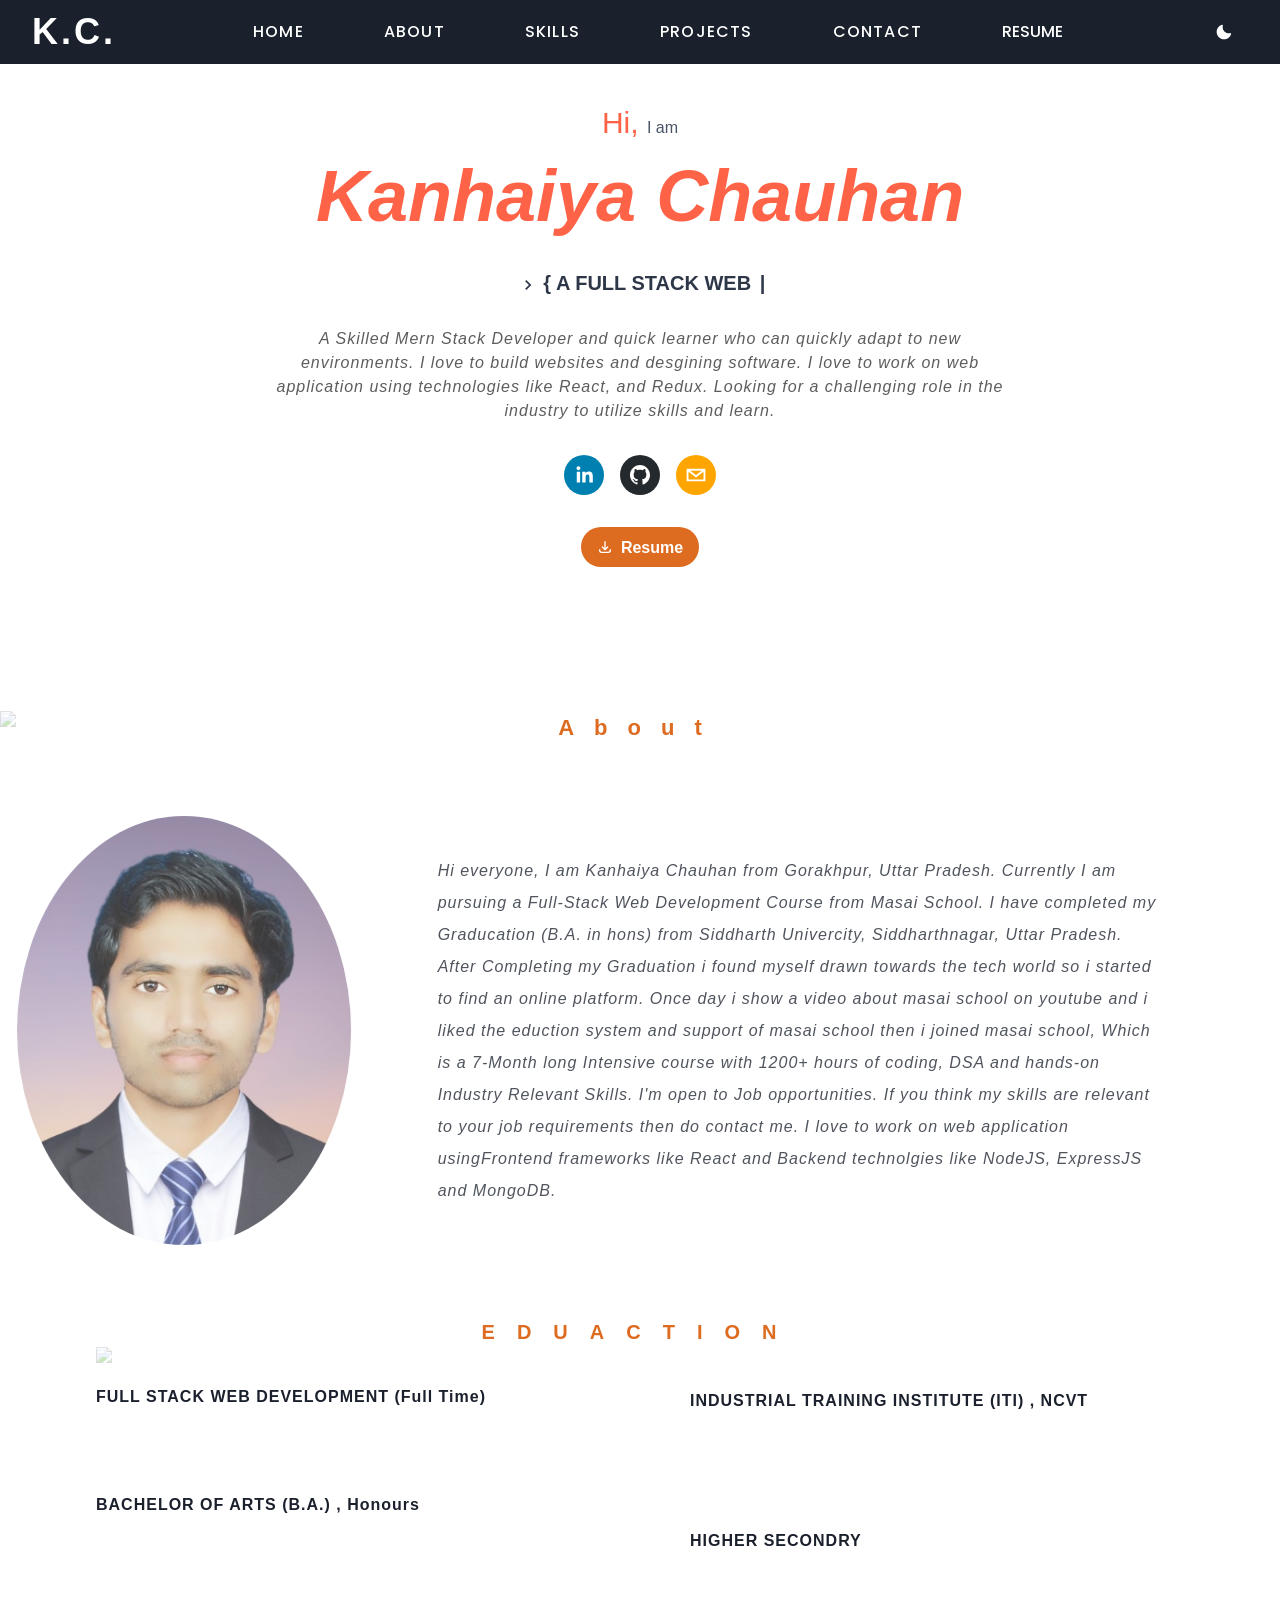
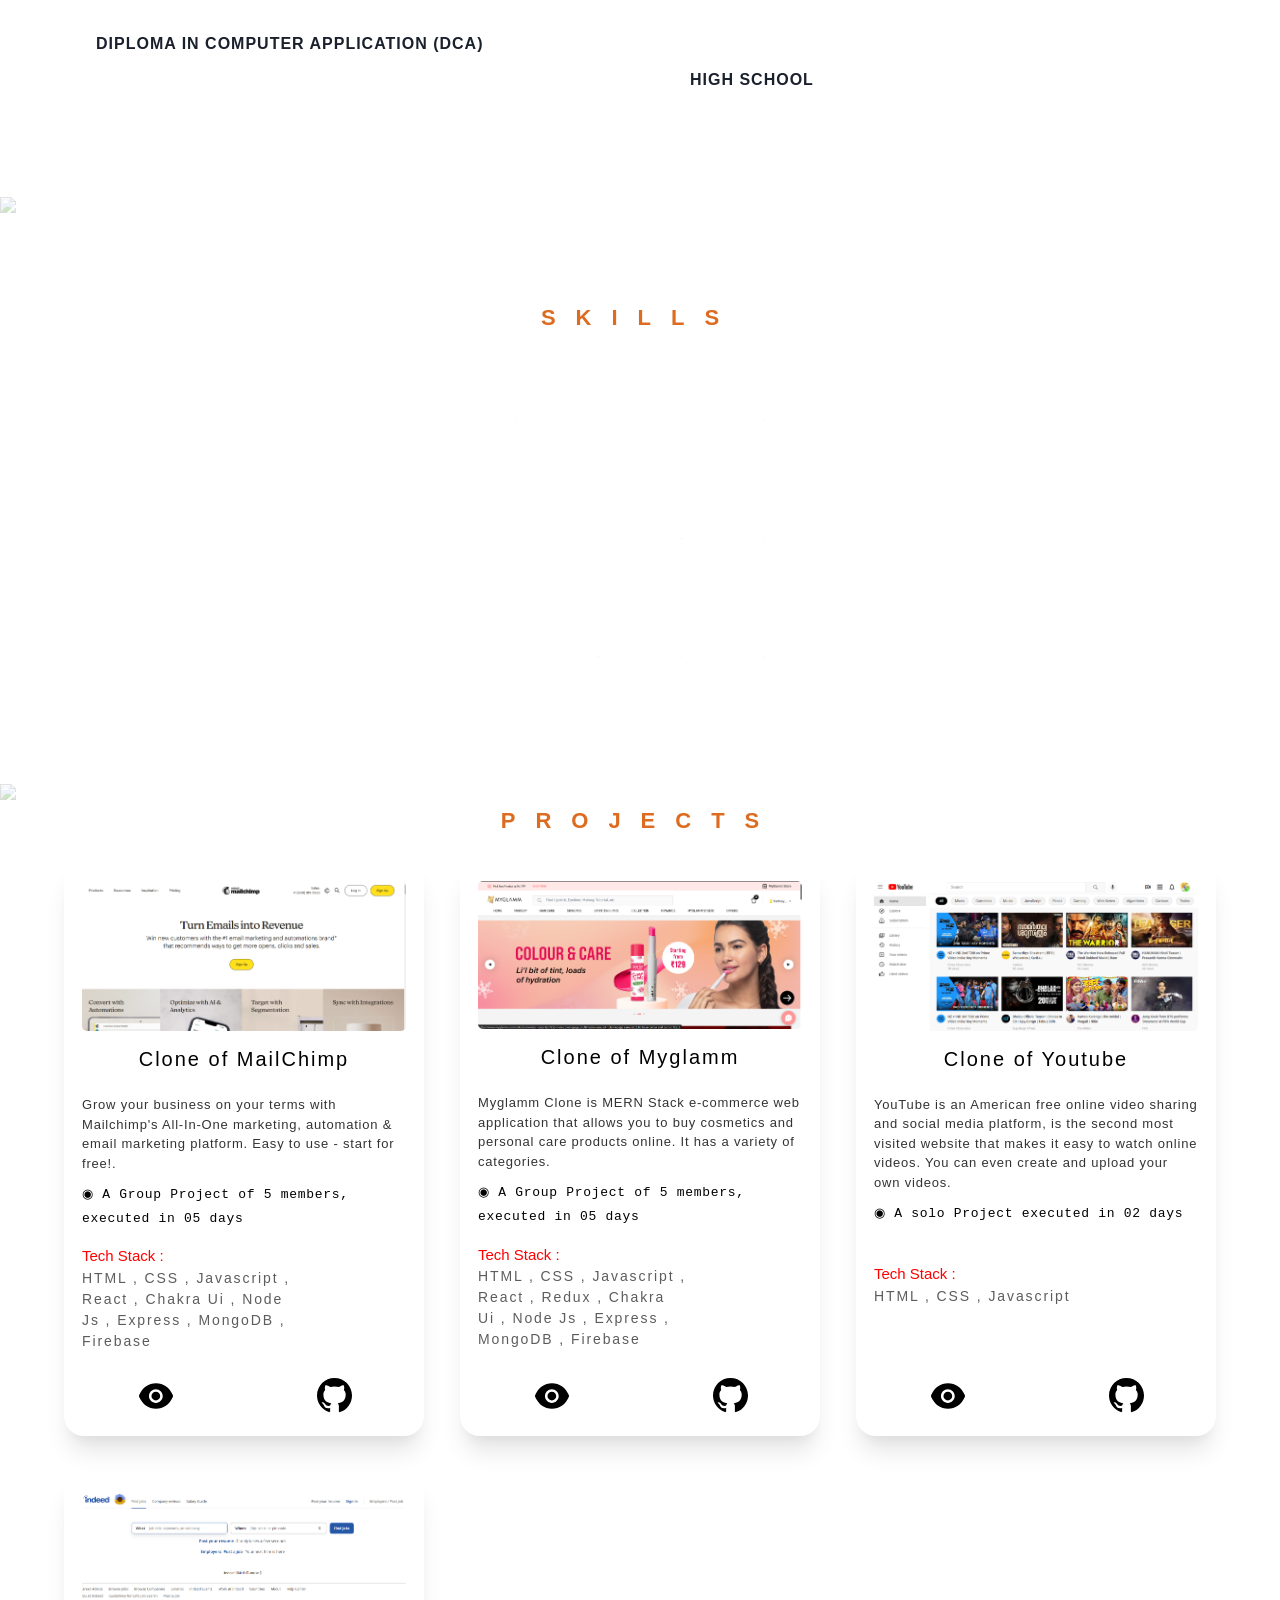
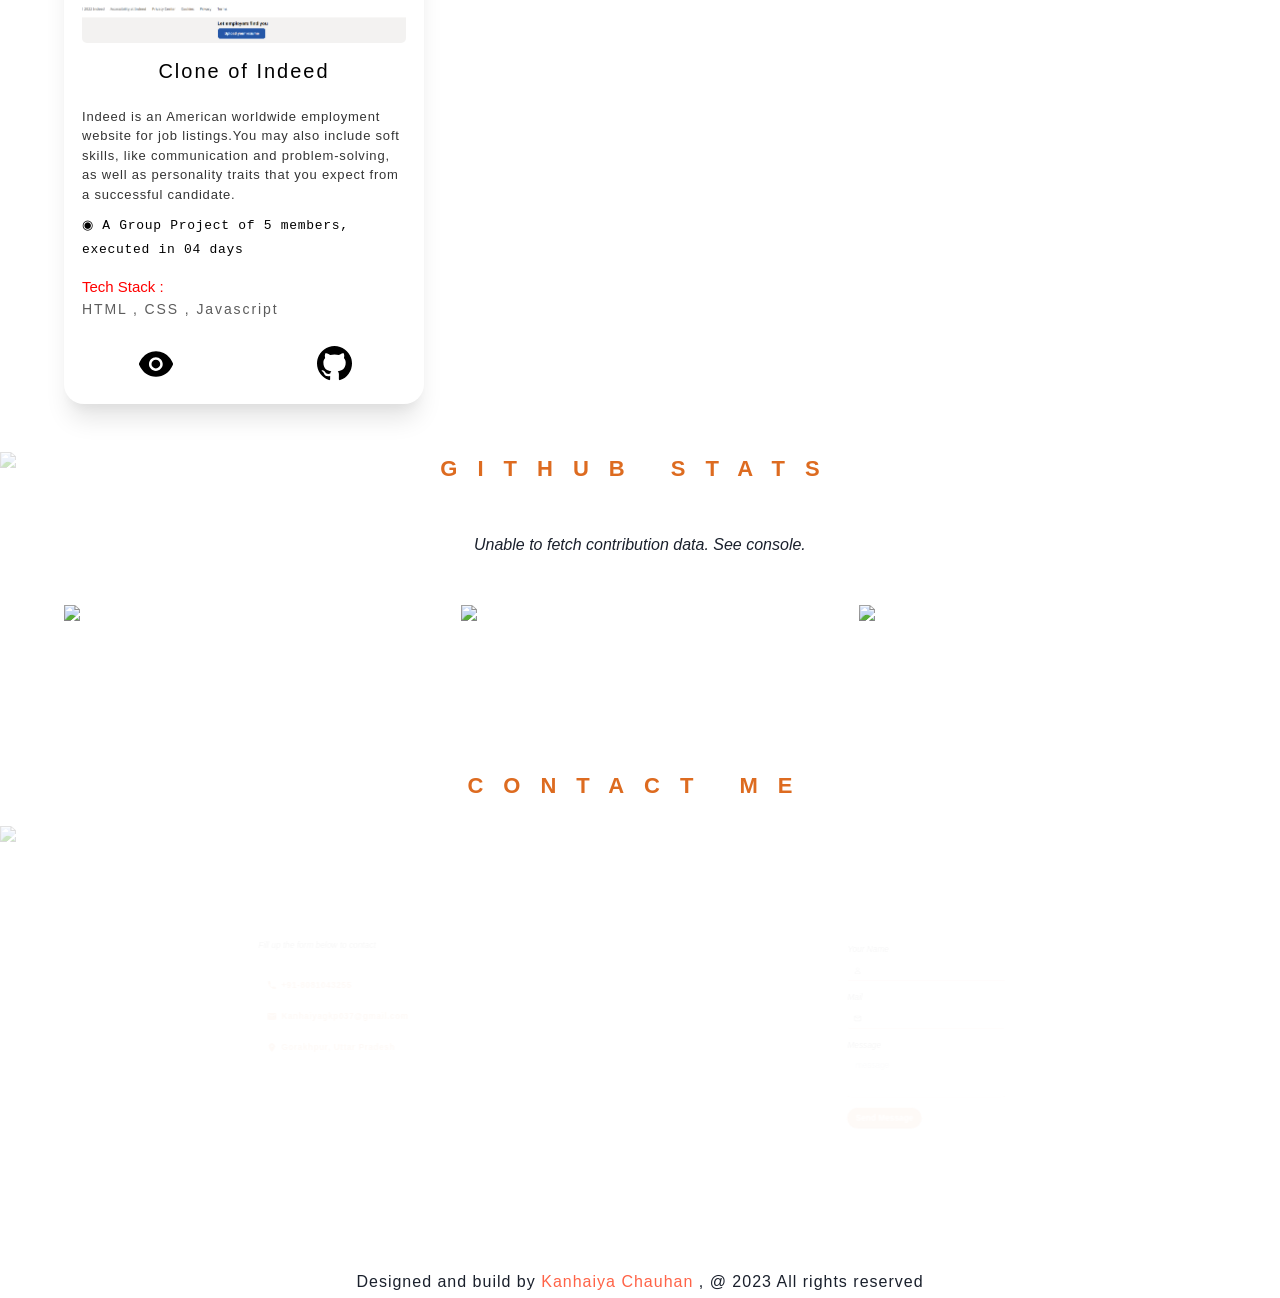
==== commit 9310fe55: "Updates" ====
--- a/index.html
+++ b/index.html
@@ -1 +1 @@
-<!doctype html><html lang="en"><head><meta charset="utf-8"/><link rel="icon" href="./kanhaiya-removebg-preview.jpg"/><link href="https://fonts.googleapis.com/css2?family=Inspiration&family=Poppins:ital,wght@0,200;0,300;0,400;0,500;0,600;1,200;1,300;1,400;1,500&display=swap" rel="stylesheet"><meta name="viewport" content="width=device-width,initial-scale=1"/><meta name="theme-color" content="#000000"/><meta name="description" content="Web site created using create-react-app"/><link rel="apple-touch-icon" href="/logo192.png"/><link rel="manifest" href="/manifest.json"/><title>Kanhaiya Chauhan | Portfolio</title><script defer="defer" src="/static/js/main.d9577609.js"></script><link href="/static/css/main.234abc49.css" rel="stylesheet"></head><body><noscript>You need to enable JavaScript to run this app.</noscript><div id="root"></div></body></html>+<!doctype html><html lang="en"><head><meta charset="utf-8"/><link rel="icon" href="./kanhaiya-removebg-preview.jpg"/><link href="https://fonts.googleapis.com/css2?family=Inspiration&family=Poppins:ital,wght@0,200;0,300;0,400;0,500;0,600;1,200;1,300;1,400;1,500&display=swap" rel="stylesheet"><meta name="viewport" content="width=device-width,initial-scale=1"/><meta name="theme-color" content="#000000"/><meta name="description" content="Web site created using create-react-app"/><link rel="apple-touch-icon" href="/logo192.png"/><link rel="manifest" href="/manifest.json"/><title>Kanhaiya Chauhan | Portfolio</title><script defer="defer" src="/static/js/main.116dfe3e.js"></script><link href="/static/css/main.234abc49.css" rel="stylesheet"></head><body><noscript>You need to enable JavaScript to run this app.</noscript><div id="root"></div></body></html>
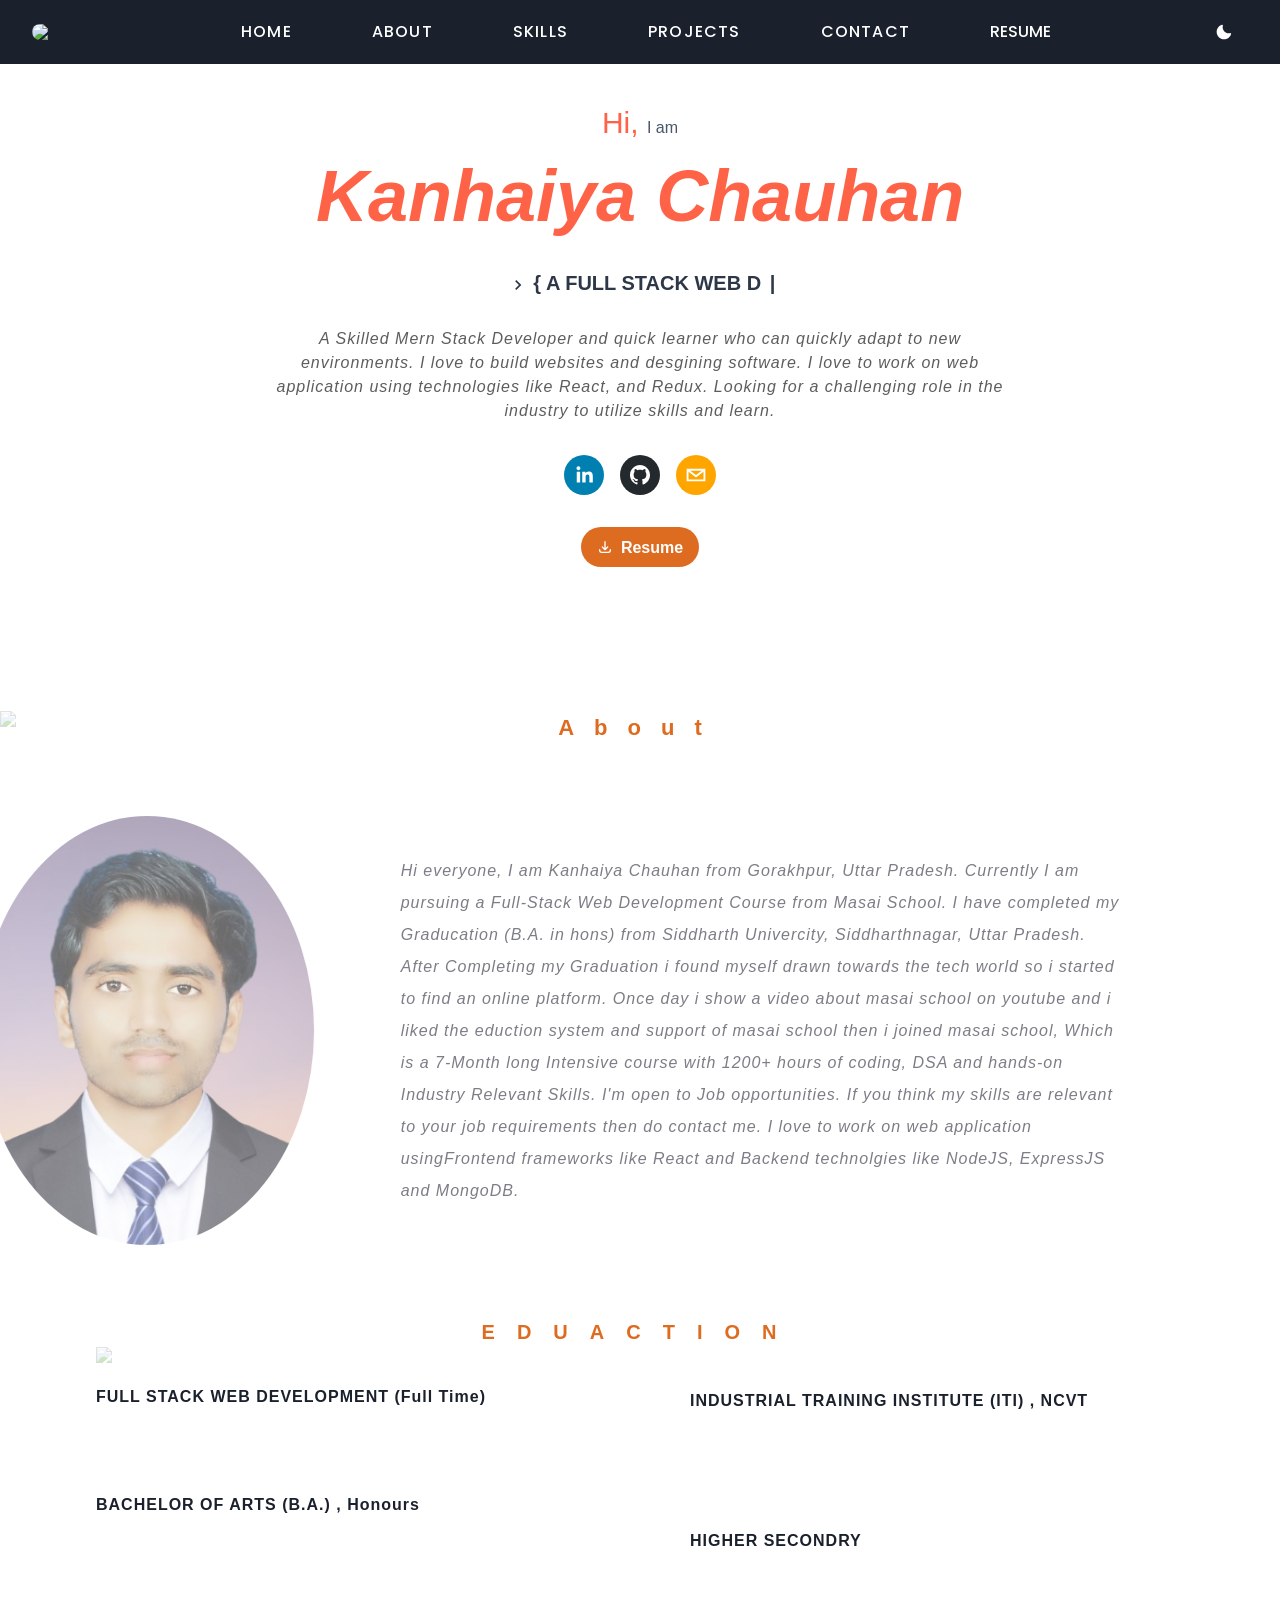
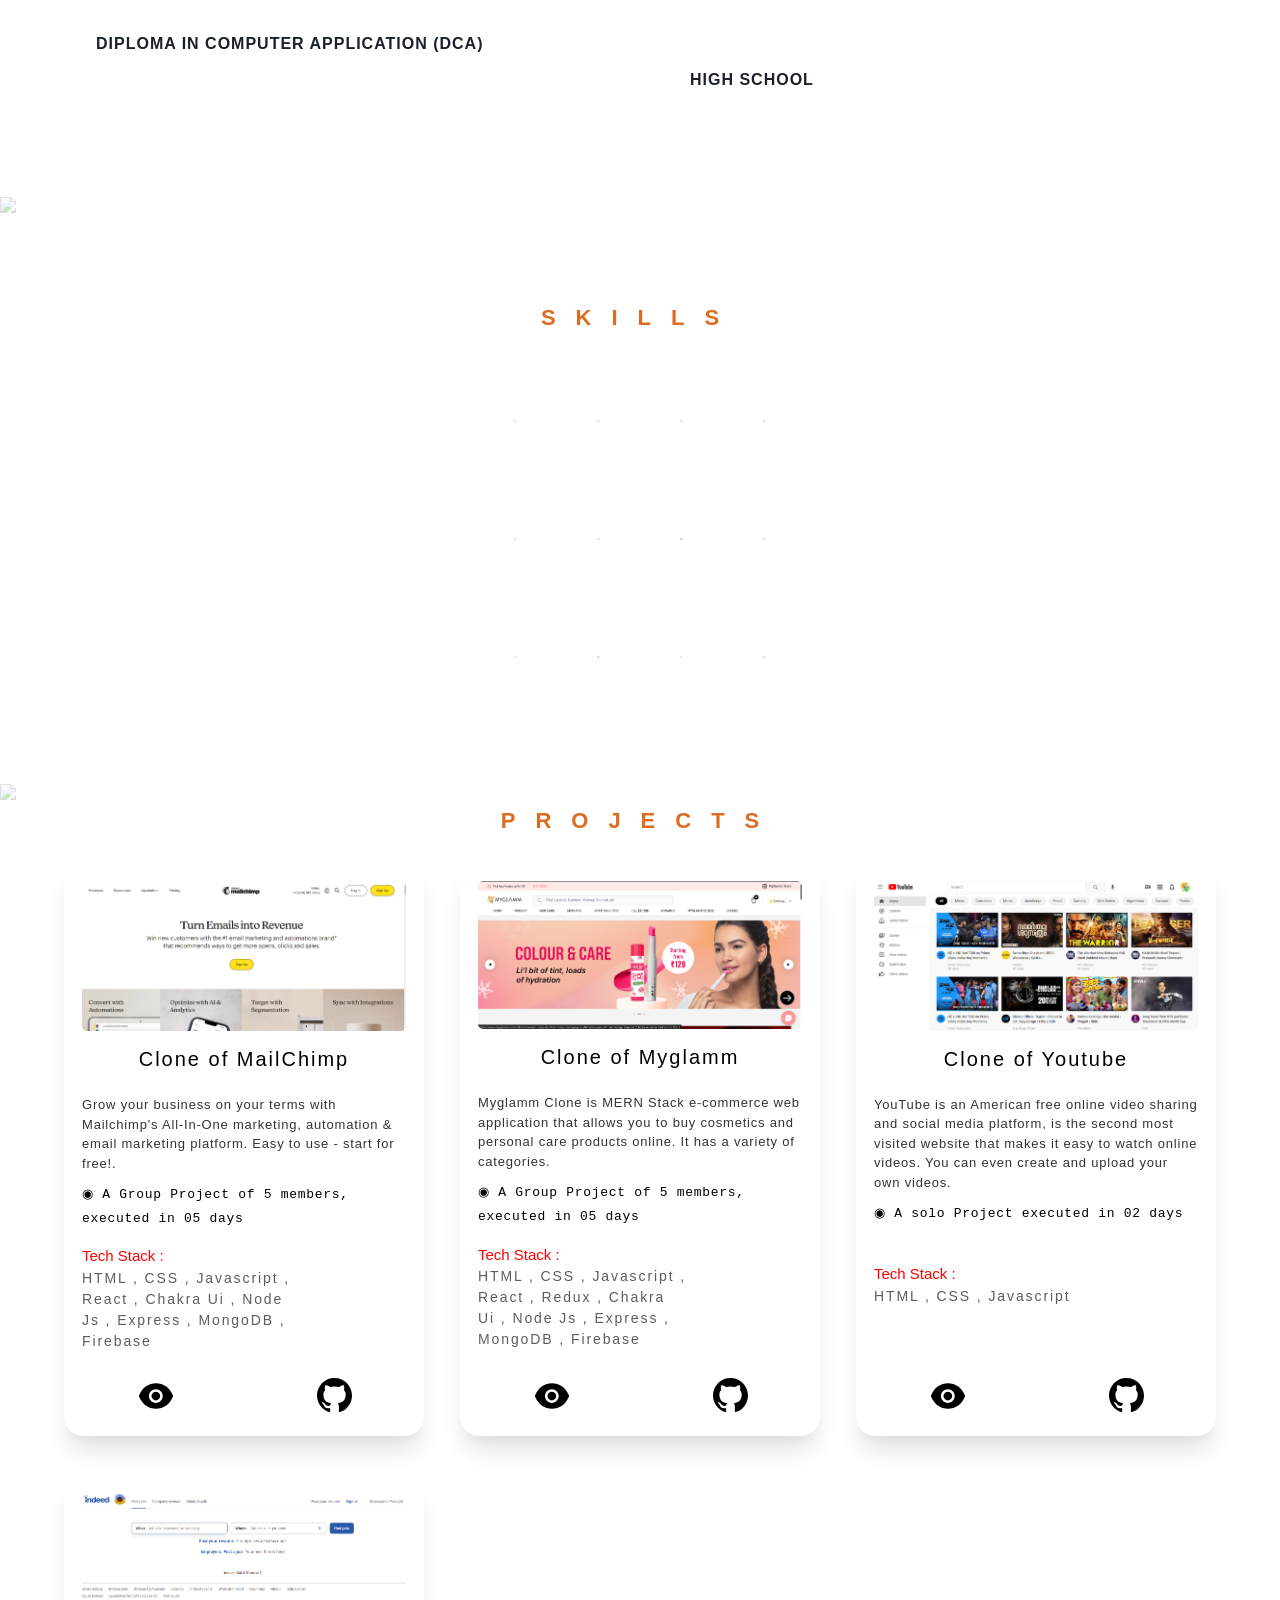
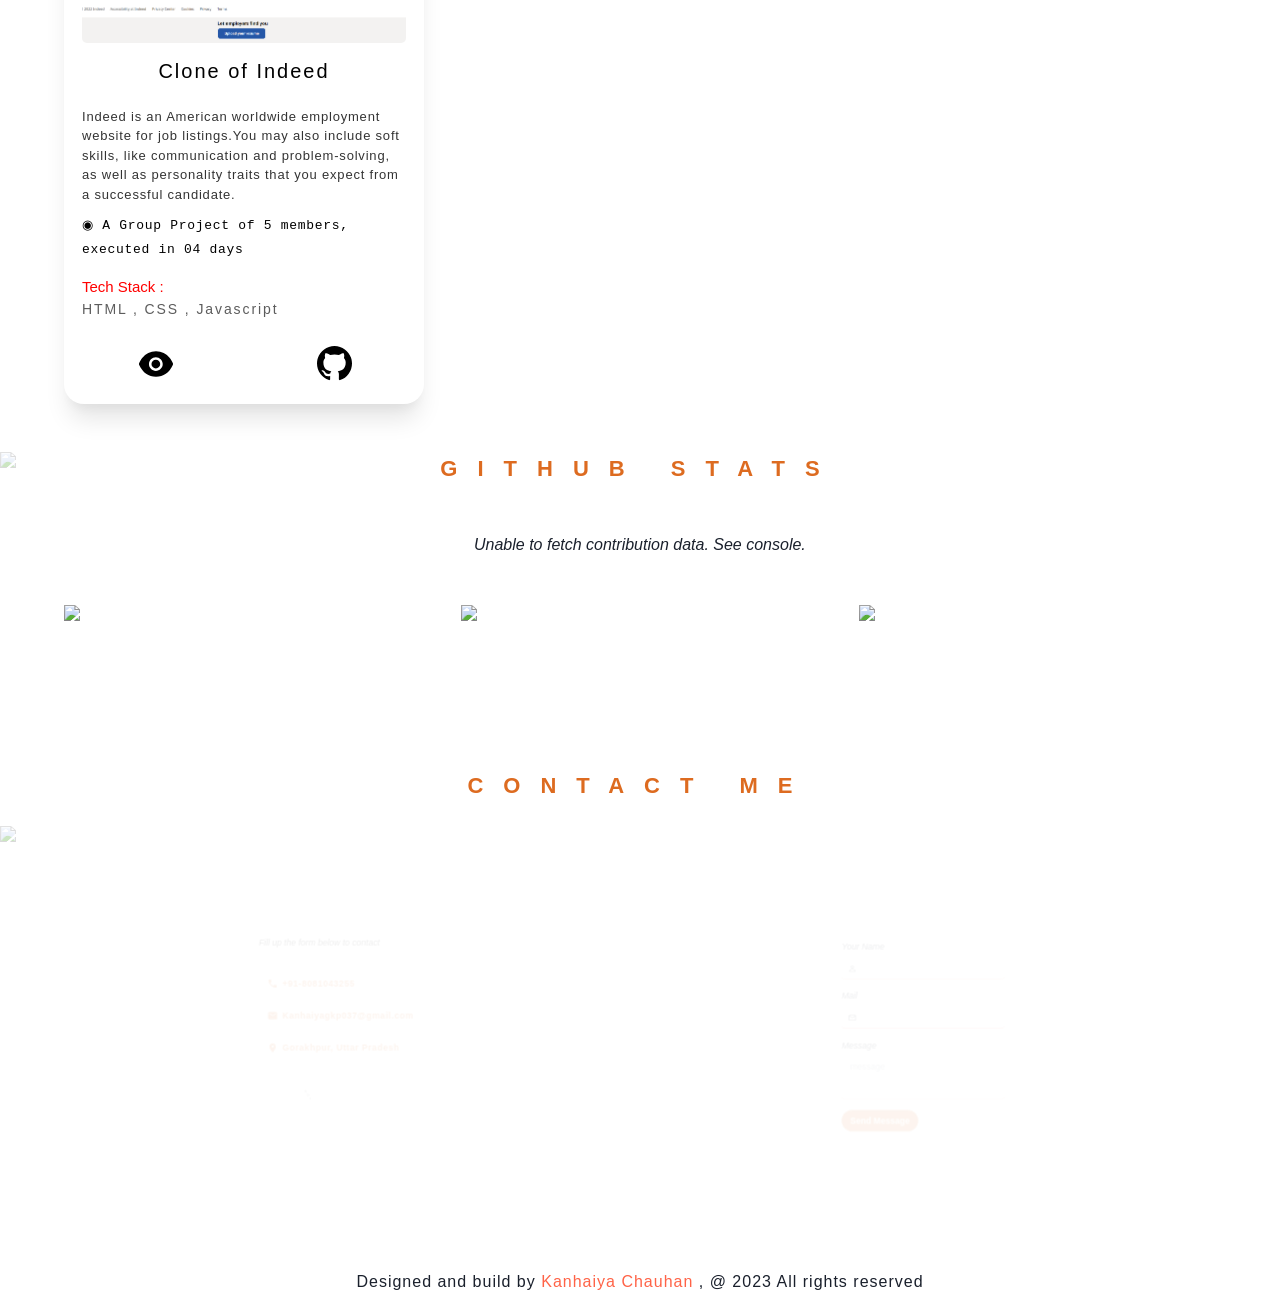
==== commit c8f7bd3c: "Updates" ====
--- a/index.html
+++ b/index.html
@@ -1 +1 @@
-<!doctype html><html lang="en"><head><meta charset="utf-8"/><link rel="icon" href="./kanhaiya-removebg-preview.jpg"/><link href="https://fonts.googleapis.com/css2?family=Inspiration&family=Poppins:ital,wght@0,200;0,300;0,400;0,500;0,600;1,200;1,300;1,400;1,500&display=swap" rel="stylesheet"><meta name="viewport" content="width=device-width,initial-scale=1"/><meta name="theme-color" content="#000000"/><meta name="description" content="Web site created using create-react-app"/><link rel="apple-touch-icon" href="/logo192.png"/><link rel="manifest" href="/manifest.json"/><title>Kanhaiya Chauhan | Portfolio</title><script defer="defer" src="/static/js/main.116dfe3e.js"></script><link href="/static/css/main.234abc49.css" rel="stylesheet"></head><body><noscript>You need to enable JavaScript to run this app.</noscript><div id="root"></div></body></html>+<!doctype html><html lang="en"><head><meta charset="utf-8"/><link rel="icon" href="./kanhaiya-removebg-preview.jpg"/><link href="https://fonts.googleapis.com/css2?family=Inspiration&family=Poppins:ital,wght@0,200;0,300;0,400;0,500;0,600;1,200;1,300;1,400;1,500&display=swap" rel="stylesheet"><meta name="viewport" content="width=device-width,initial-scale=1"/><meta name="theme-color" content="#000000"/><meta name="description" content="Web site created using create-react-app"/><link rel="apple-touch-icon" href="/logo192.png"/><link rel="manifest" href="/manifest.json"/><title>Kanhaiya Chauhan | Portfolio</title><script defer="defer" src="/static/js/main.42b3ce68.js"></script><link href="/static/css/main.16bc256d.css" rel="stylesheet"></head><body><noscript>You need to enable JavaScript to run this app.</noscript><div id="root"></div></body></html>
--- a/static/css/main.16bc256d.css
+++ b/static/css/main.16bc256d.css
@@ -0,0 +1,7 @@
+body{-webkit-font-smoothing:antialiased;-moz-osx-font-smoothing:grayscale;font-family:-apple-system,BlinkMacSystemFont,Segoe UI,Roboto,Oxygen,Ubuntu,Cantarell,Fira Sans,Droid Sans,Helvetica Neue,sans-serif}code{font-family:source-code-pro,Menlo,Monaco,Consolas,Courier New,monospace}
+
+
+/*
+! tailwindcss v3.1.8 | MIT License | https://tailwindcss.com
+*/*,:after,:before{border:0 solid #e5e7eb;box-sizing:border-box}:after,:before{--tw-content:""}html{-webkit-text-size-adjust:100%;font-family:ui-sans-serif,system-ui,-apple-system,BlinkMacSystemFont,Segoe UI,Roboto,Helvetica Neue,Arial,Noto Sans,sans-serif,Apple Color Emoji,Segoe UI Emoji,Segoe UI Symbol,Noto Color Emoji;line-height:1.5;tab-size:4}body{line-height:inherit;margin:0}hr{border-top-width:1px;color:inherit;height:0}abbr:where([title]){-webkit-text-decoration:underline dotted;text-decoration:underline dotted}h1,h2,h3,h4,h5,h6{font-size:inherit;font-weight:inherit}a{color:inherit;text-decoration:inherit}b,strong{font-weight:bolder}code,kbd,pre,samp{font-family:ui-monospace,SFMono-Regular,Menlo,Monaco,Consolas,Liberation Mono,Courier New,monospace;font-size:1em}small{font-size:80%}sub,sup{font-size:75%;line-height:0;position:relative;vertical-align:initial}sub{bottom:-.25em}sup{top:-.5em}table{border-collapse:collapse;border-color:inherit;text-indent:0}button,input,optgroup,select,textarea{color:inherit;font-family:inherit;font-size:100%;font-weight:inherit;line-height:inherit;margin:0;padding:0}button,select{text-transform:none}[type=button],[type=reset],[type=submit],button{-webkit-appearance:button;background-color:initial;background-image:none}:-moz-focusring{outline:auto}:-moz-ui-invalid{box-shadow:none}progress{vertical-align:initial}::-webkit-inner-spin-button,::-webkit-outer-spin-button{height:auto}[type=search]{-webkit-appearance:textfield;outline-offset:-2px}::-webkit-search-decoration{-webkit-appearance:none}::-webkit-file-upload-button{-webkit-appearance:button;font:inherit}summary{display:list-item}blockquote,dd,dl,figure,h1,h2,h3,h4,h5,h6,hr,p,pre{margin:0}fieldset{margin:0}fieldset,legend{padding:0}menu,ol,ul{list-style:none;margin:0;padding:0}textarea{resize:vertical}input::-webkit-input-placeholder,textarea::-webkit-input-placeholder{color:#9ca3af;opacity:1}input::placeholder,textarea::placeholder{color:#9ca3af;opacity:1}[role=button],button{cursor:pointer}:disabled{cursor:default}audio,canvas,embed,iframe,img,object,svg,video{display:block;vertical-align:middle}img,video{height:auto;max-width:100%}*,:after,:before{--tw-border-spacing-x:0;--tw-border-spacing-y:0;--tw-translate-x:0;--tw-translate-y:0;--tw-rotate:0;--tw-skew-x:0;--tw-skew-y:0;--tw-scale-x:1;--tw-scale-y:1;--tw-pan-x: ;--tw-pan-y: ;--tw-pinch-zoom: ;--tw-scroll-snap-strictness:proximity;--tw-ordinal: ;--tw-slashed-zero: ;--tw-numeric-figure: ;--tw-numeric-spacing: ;--tw-numeric-fraction: ;--tw-ring-inset: ;--tw-ring-offset-width:0px;--tw-ring-offset-color:#fff;--tw-ring-color:rgba(59,130,246,.5);--tw-ring-offset-shadow:0 0 #0000;--tw-ring-shadow:0 0 #0000;--tw-shadow:0 0 #0000;--tw-shadow-colored:0 0 #0000;--tw-blur: ;--tw-brightness: ;--tw-contrast: ;--tw-grayscale: ;--tw-hue-rotate: ;--tw-invert: ;--tw-saturate: ;--tw-sepia: ;--tw-drop-shadow: ;--tw-backdrop-blur: ;--tw-backdrop-brightness: ;--tw-backdrop-contrast: ;--tw-backdrop-grayscale: ;--tw-backdrop-hue-rotate: ;--tw-backdrop-invert: ;--tw-backdrop-opacity: ;--tw-backdrop-saturate: ;--tw-backdrop-sepia: }::-webkit-backdrop{--tw-border-spacing-x:0;--tw-border-spacing-y:0;--tw-translate-x:0;--tw-translate-y:0;--tw-rotate:0;--tw-skew-x:0;--tw-skew-y:0;--tw-scale-x:1;--tw-scale-y:1;--tw-pan-x: ;--tw-pan-y: ;--tw-pinch-zoom: ;--tw-scroll-snap-strictness:proximity;--tw-ordinal: ;--tw-slashed-zero: ;--tw-numeric-figure: ;--tw-numeric-spacing: ;--tw-numeric-fraction: ;--tw-ring-inset: ;--tw-ring-offset-width:0px;--tw-ring-offset-color:#fff;--tw-ring-color:rgba(59,130,246,.5);--tw-ring-offset-shadow:0 0 #0000;--tw-ring-shadow:0 0 #0000;--tw-shadow:0 0 #0000;--tw-shadow-colored:0 0 #0000;--tw-blur: ;--tw-brightness: ;--tw-contrast: ;--tw-grayscale: ;--tw-hue-rotate: ;--tw-invert: ;--tw-saturate: ;--tw-sepia: ;--tw-drop-shadow: ;--tw-backdrop-blur: ;--tw-backdrop-brightness: ;--tw-backdrop-contrast: ;--tw-backdrop-grayscale: ;--tw-backdrop-hue-rotate: ;--tw-backdrop-invert: ;--tw-backdrop-opacity: ;--tw-backdrop-saturate: ;--tw-backdrop-sepia: }::backdrop{--tw-border-spacing-x:0;--tw-border-spacing-y:0;--tw-translate-x:0;--tw-translate-y:0;--tw-rotate:0;--tw-skew-x:0;--tw-skew-y:0;--tw-scale-x:1;--tw-scale-y:1;--tw-pan-x: ;--tw-pan-y: ;--tw-pinch-zoom: ;--tw-scroll-snap-strictness:proximity;--tw-ordinal: ;--tw-slashed-zero: ;--tw-numeric-figure: ;--tw-numeric-spacing: ;--tw-numeric-fraction: ;--tw-ring-inset: ;--tw-ring-offset-width:0px;--tw-ring-offset-color:#fff;--tw-ring-color:rgba(59,130,246,.5);--tw-ring-offset-shadow:0 0 #0000;--tw-ring-shadow:0 0 #0000;--tw-shadow:0 0 #0000;--tw-shadow-colored:0 0 #0000;--tw-blur: ;--tw-brightness: ;--tw-contrast: ;--tw-grayscale: ;--tw-hue-rotate: ;--tw-invert: ;--tw-saturate: ;--tw-sepia: ;--tw-drop-shadow: ;--tw-backdrop-blur: ;--tw-backdrop-brightness: ;--tw-backdrop-contrast: ;--tw-backdrop-grayscale: ;--tw-backdrop-hue-rotate: ;--tw-backdrop-invert: ;--tw-backdrop-opacity: ;--tw-backdrop-saturate: ;--tw-backdrop-sepia: }.static{position:static}.fixed{position:fixed}.absolute{position:absolute}.relative{position:relative}.flex{display:flex}.hidden{display:none}.cursor-pointer{cursor:pointer}.resize{resize:both}.rounded-full{border-radius:9999px}.border{border-width:1px}.py-2{padding-bottom:.5rem;padding-top:.5rem}.text-xs{font-size:.75rem;line-height:1rem}.shadow{--tw-shadow:0 1px 3px 0 rgba(0,0,0,.1),0 1px 2px -1px rgba(0,0,0,.1);--tw-shadow-colored:0 1px 3px 0 var(--tw-shadow-color),0 1px 2px -1px var(--tw-shadow-color)}.shadow,.shadow-md{box-shadow:0 0 #0000,0 0 #0000,var(--tw-shadow);box-shadow:var(--tw-ring-offset-shadow,0 0 #0000),var(--tw-ring-shadow,0 0 #0000),var(--tw-shadow)}.shadow-md{--tw-shadow:0 4px 6px -1px rgba(0,0,0,.1),0 2px 4px -2px rgba(0,0,0,.1);--tw-shadow-colored:0 4px 6px -1px var(--tw-shadow-color),0 2px 4px -2px var(--tw-shadow-color)}.shadow-orange-500{--tw-shadow-color:#f97316;--tw-shadow:var(--tw-shadow-colored)}.shadow-blue-500{--tw-shadow-color:#3b82f6;--tw-shadow:var(--tw-shadow-colored)}.shadow-yellow-500{--tw-shadow-color:#eab308;--tw-shadow:var(--tw-shadow-colored)}.shadow-blue-600{--tw-shadow-color:#2563eb;--tw-shadow:var(--tw-shadow-colored)}.shadow-violet-400{--tw-shadow-color:#a78bfa;--tw-shadow:var(--tw-shadow-colored)}.shadow-cyan-400{--tw-shadow-color:#22d3ee;--tw-shadow:var(--tw-shadow-colored)}.shadow-red-800{--tw-shadow-color:#991b1b;--tw-shadow:var(--tw-shadow-colored)}.shadow-blue-400{--tw-shadow-color:#60a5fa;--tw-shadow:var(--tw-shadow-colored)}.shadow-gray-400{--tw-shadow-color:#9ca3af;--tw-shadow:var(--tw-shadow-colored)}.shadow-green-500{--tw-shadow-color:#22c55e;--tw-shadow:var(--tw-shadow-colored)}.shadow-green-300{--tw-shadow-color:#86efac;--tw-shadow:var(--tw-shadow-colored)}.shadow-gray-600{--tw-shadow-color:#4b5563;--tw-shadow:var(--tw-shadow-colored)}.shadow-orange-600{--tw-shadow-color:#ea580c;--tw-shadow:var(--tw-shadow-colored)}.shadow-green-600{--tw-shadow-color:#16a34a;--tw-shadow:var(--tw-shadow-colored)}.shadow-orange-400{--tw-shadow-color:#fb923c;--tw-shadow:var(--tw-shadow-colored)}.outline{outline-style:solid}.filter{-webkit-filter:var(--tw-blur) var(--tw-brightness) var(--tw-contrast) var(--tw-grayscale) var(--tw-hue-rotate) var(--tw-invert) var(--tw-saturate) var(--tw-sepia) var(--tw-drop-shadow);filter:var(--tw-blur) var(--tw-brightness) var(--tw-contrast) var(--tw-grayscale) var(--tw-hue-rotate) var(--tw-invert) var(--tw-saturate) var(--tw-sepia) var(--tw-drop-shadow)}.transition{transition-duration:.15s;transition-property:color,background-color,border-color,text-decoration-color,fill,stroke,opacity,box-shadow,-webkit-transform,-webkit-filter,-webkit-backdrop-filter;transition-property:color,background-color,border-color,text-decoration-color,fill,stroke,opacity,box-shadow,transform,filter,backdrop-filter;transition-property:color,background-color,border-color,text-decoration-color,fill,stroke,opacity,box-shadow,transform,filter,backdrop-filter,-webkit-transform,-webkit-filter,-webkit-backdrop-filter;transition-timing-function:cubic-bezier(.4,0,.2,1)}.hover\:scale-105:hover{--tw-scale-x:1.05;--tw-scale-y:1.05;-webkit-transform:translate(var(--tw-translate-x),var(--tw-translate-y)) rotate(var(--tw-rotate)) skewX(var(--tw-skew-x)) skewY(var(--tw-skew-y)) scaleX(var(--tw-scale-x)) scaleY(var(--tw-scale-y));transform:translate(var(--tw-translate-x),var(--tw-translate-y)) rotate(var(--tw-rotate)) skewX(var(--tw-skew-x)) skewY(var(--tw-skew-y)) scaleX(var(--tw-scale-x)) scaleY(var(--tw-scale-y))}
+/*# sourceMappingURL=main.16bc256d.css.map*/
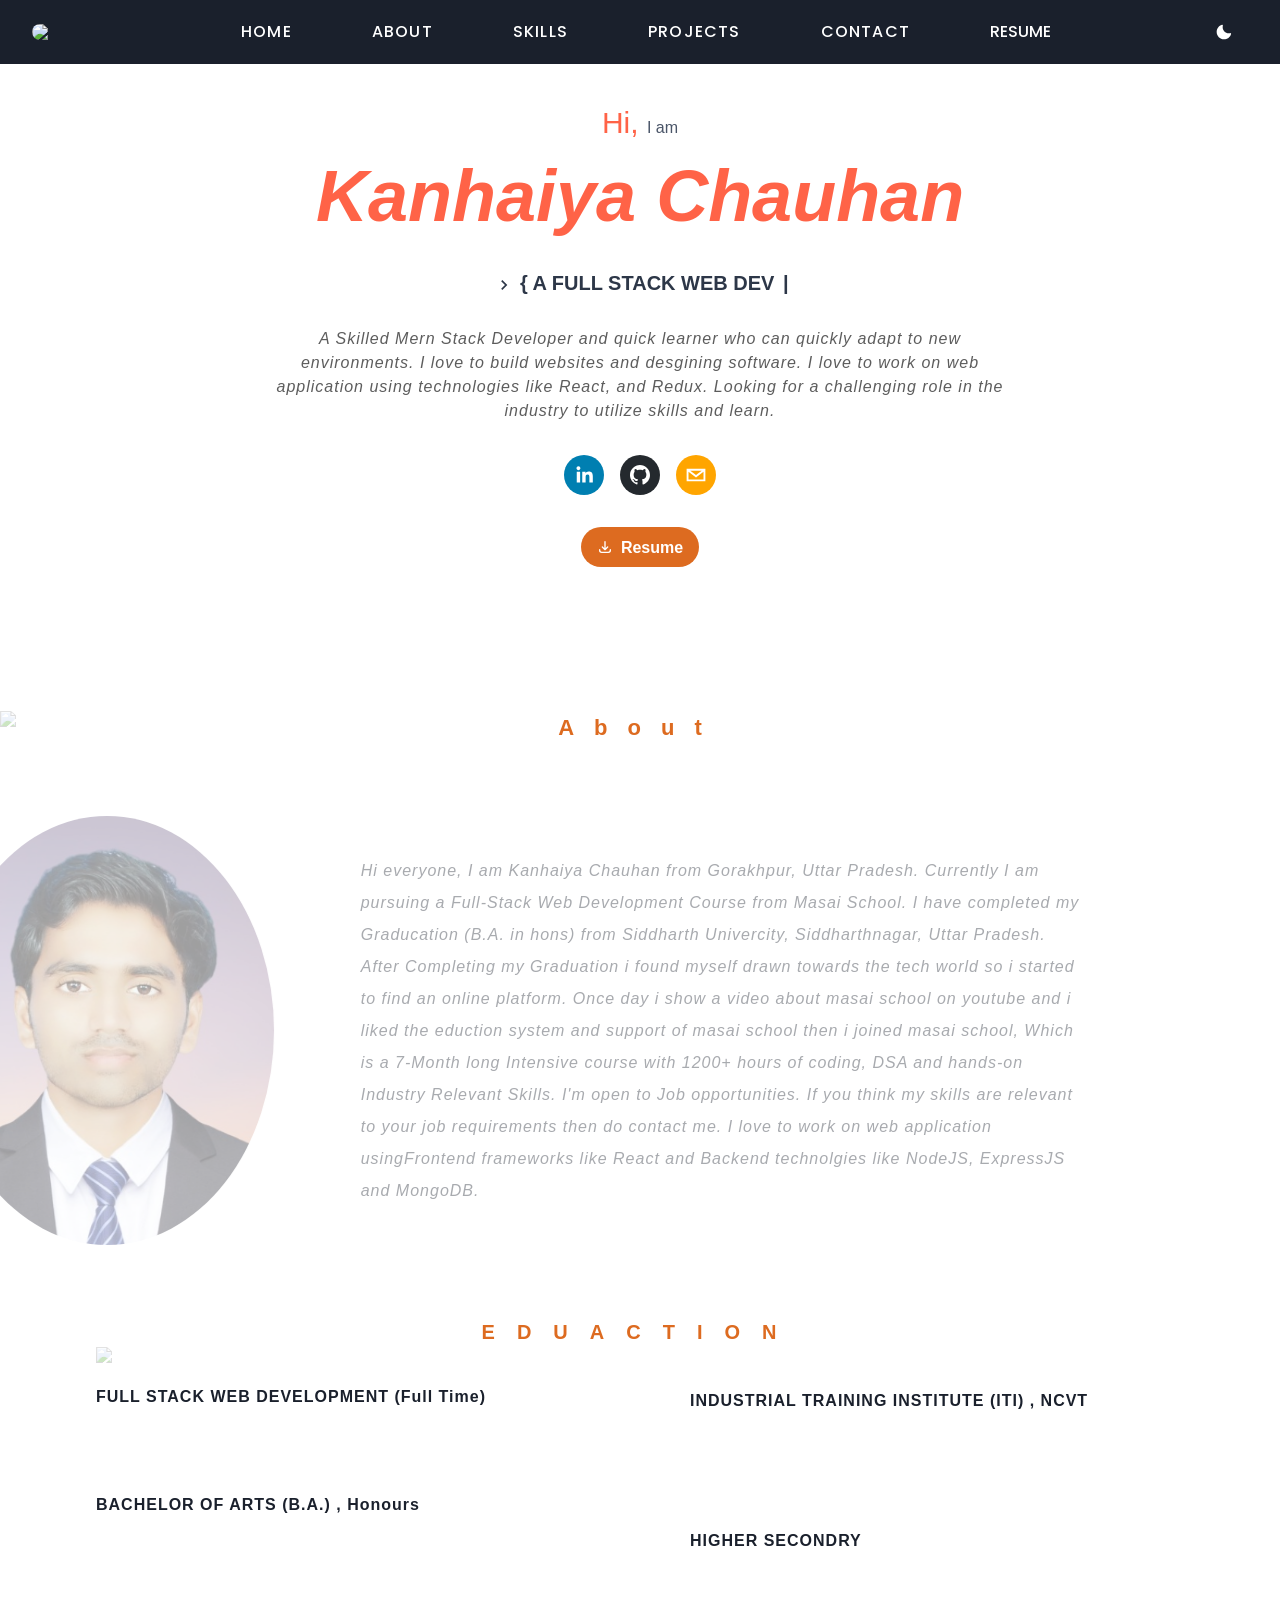
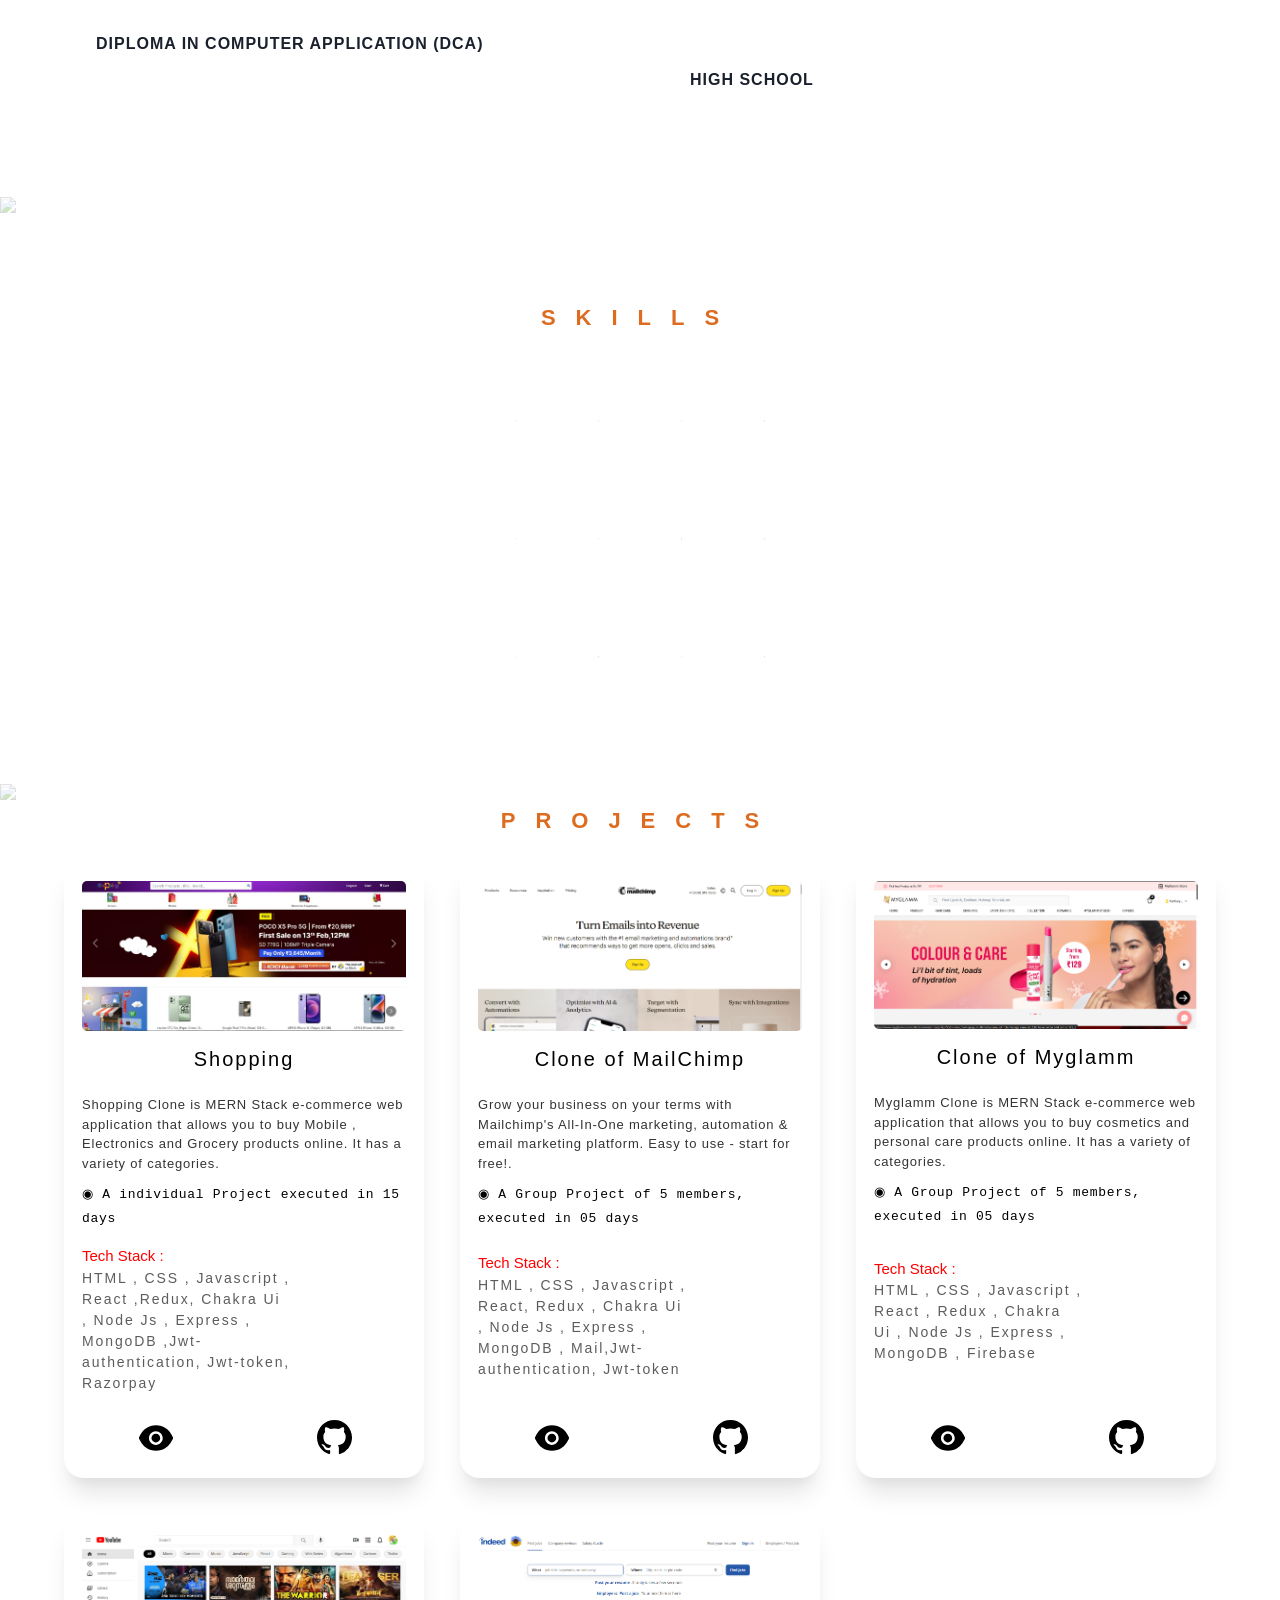
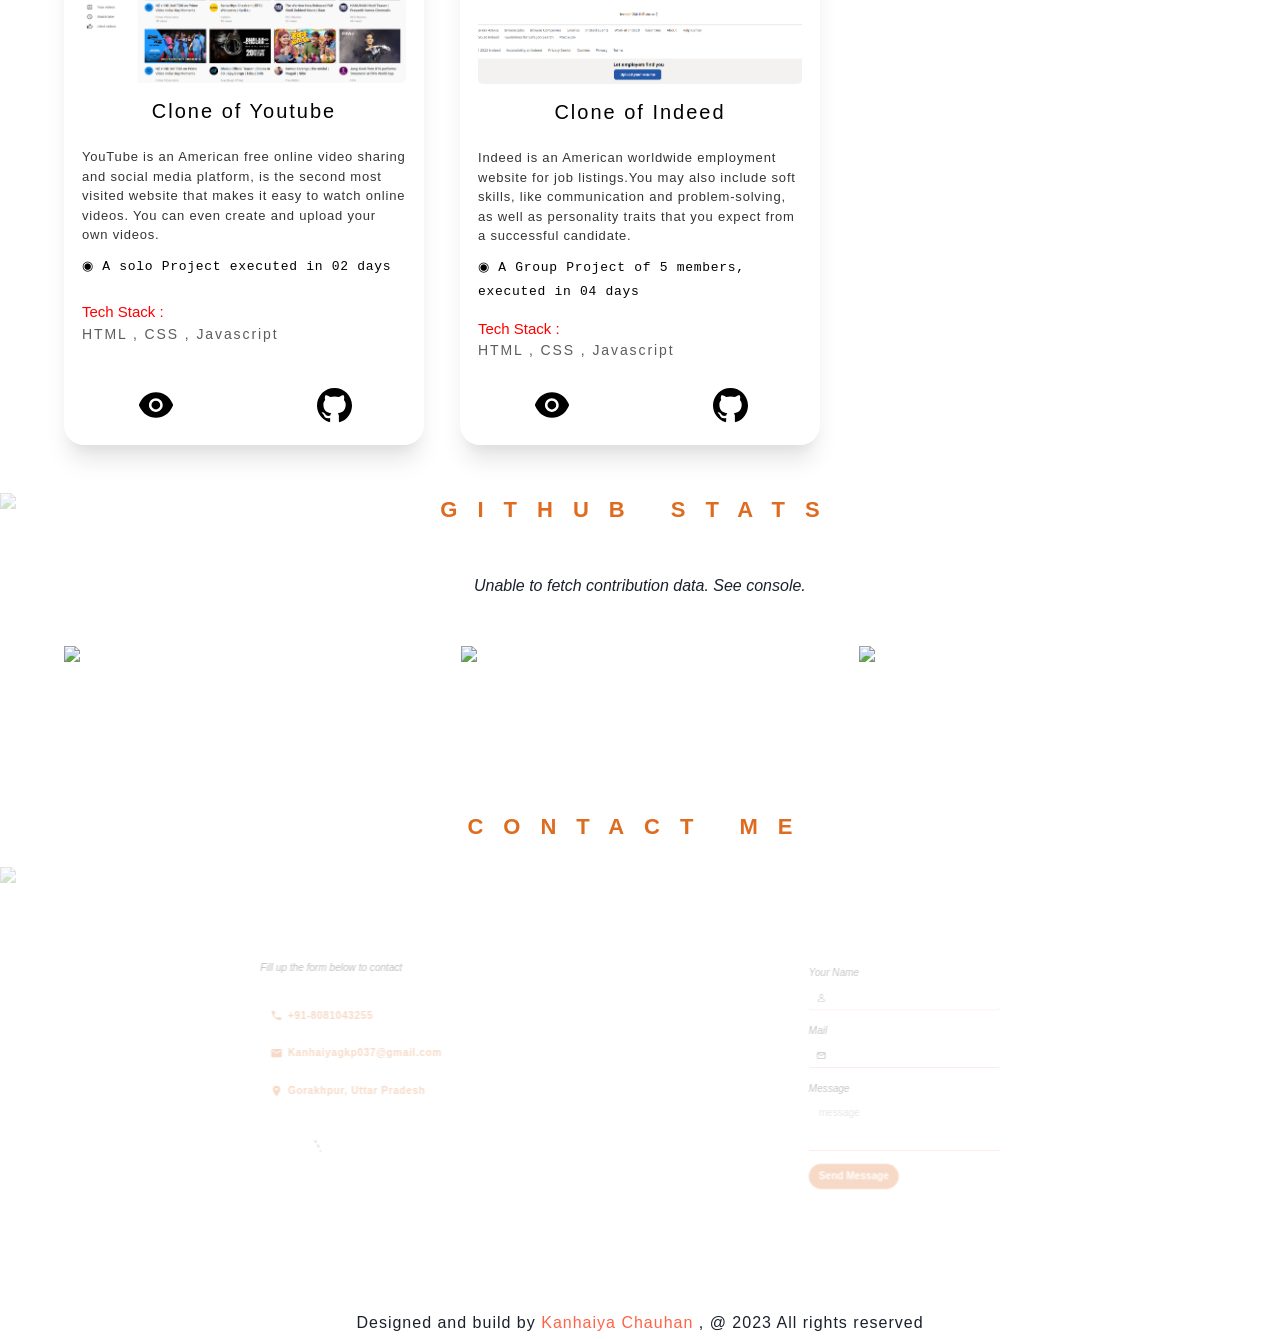
==== commit 934b8a0c: "Updates" ====
--- a/index.html
+++ b/index.html
@@ -1 +1 @@
-<!doctype html><html lang="en"><head><meta charset="utf-8"/><link rel="icon" href="./kanhaiya-removebg-preview.jpg"/><link href="https://fonts.googleapis.com/css2?family=Inspiration&family=Poppins:ital,wght@0,200;0,300;0,400;0,500;0,600;1,200;1,300;1,400;1,500&display=swap" rel="stylesheet"><meta name="viewport" content="width=device-width,initial-scale=1"/><meta name="theme-color" content="#000000"/><meta name="description" content="Web site created using create-react-app"/><link rel="apple-touch-icon" href="/logo192.png"/><link rel="manifest" href="/manifest.json"/><title>Kanhaiya Chauhan | Portfolio</title><script defer="defer" src="/static/js/main.42b3ce68.js"></script><link href="/static/css/main.16bc256d.css" rel="stylesheet"></head><body><noscript>You need to enable JavaScript to run this app.</noscript><div id="root"></div></body></html>+<!doctype html><html lang="en"><head><meta charset="utf-8"/><link rel="icon" href="./kanhaiya-removebg-preview.jpg"/><link href="https://fonts.googleapis.com/css2?family=Inspiration&family=Poppins:ital,wght@0,200;0,300;0,400;0,500;0,600;1,200;1,300;1,400;1,500&display=swap" rel="stylesheet"><meta name="viewport" content="width=device-width,initial-scale=1"/><meta name="theme-color" content="#000000"/><meta name="description" content="Web site created using create-react-app"/><link rel="apple-touch-icon" href="/logo192.png"/><link rel="manifest" href="/manifest.json"/><title>Kanhaiya Chauhan | Portfolio</title><script defer="defer" src="/static/js/main.24aba4fc.js"></script><link href="/static/css/main.16bc256d.css" rel="stylesheet"></head><body><noscript>You need to enable JavaScript to run this app.</noscript><div id="root"></div></body></html>
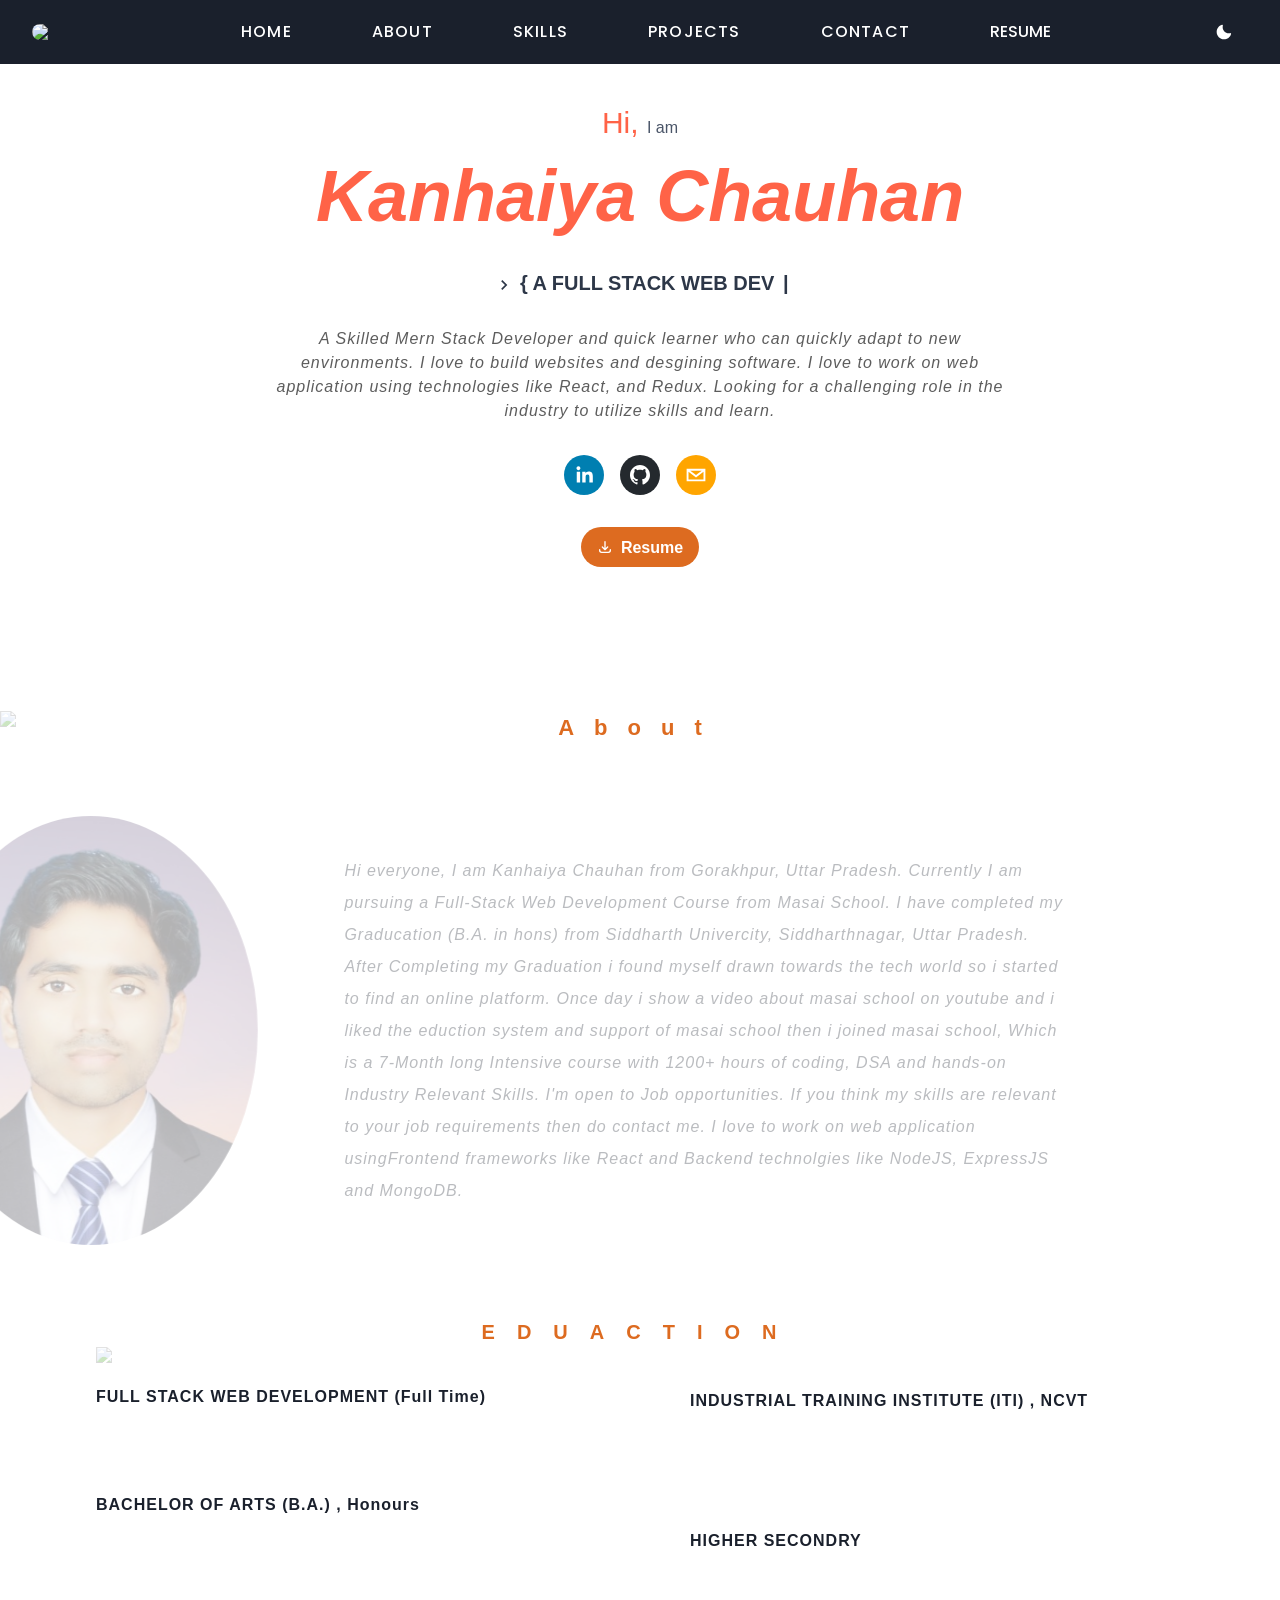
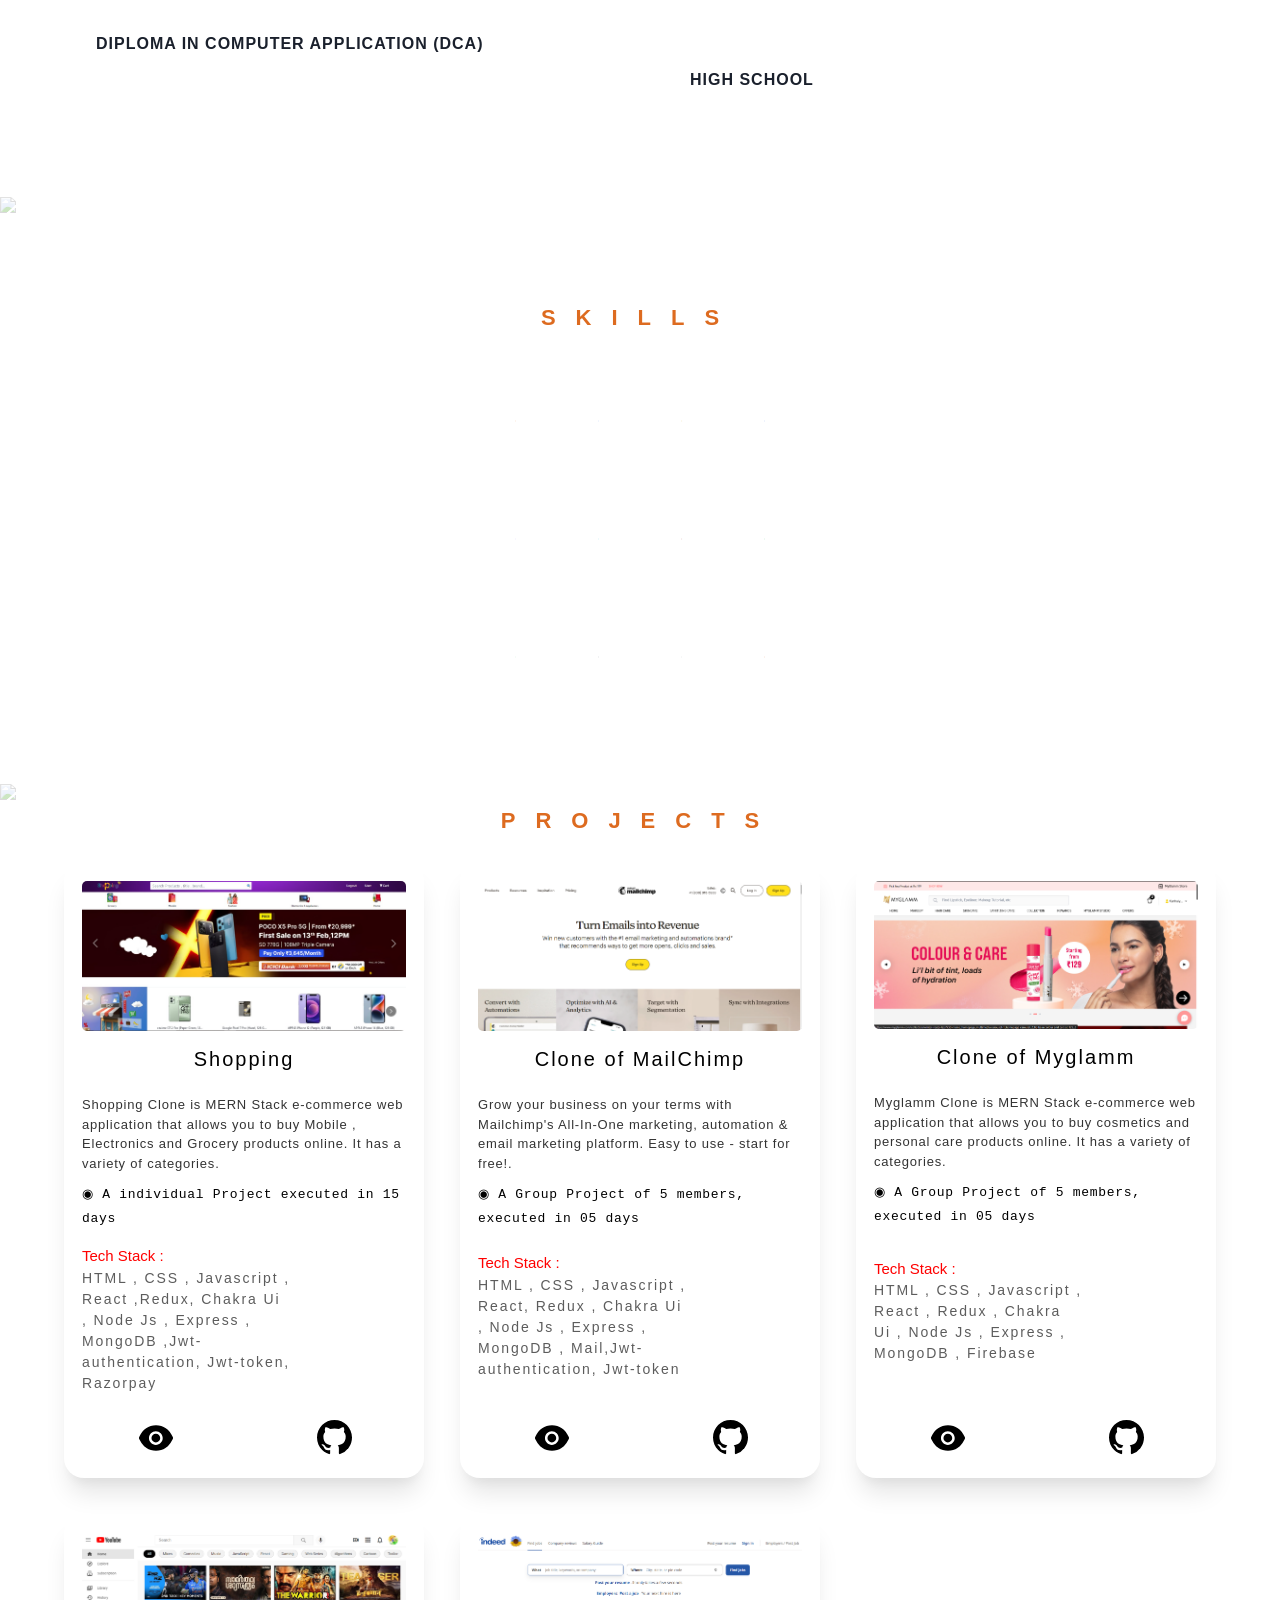
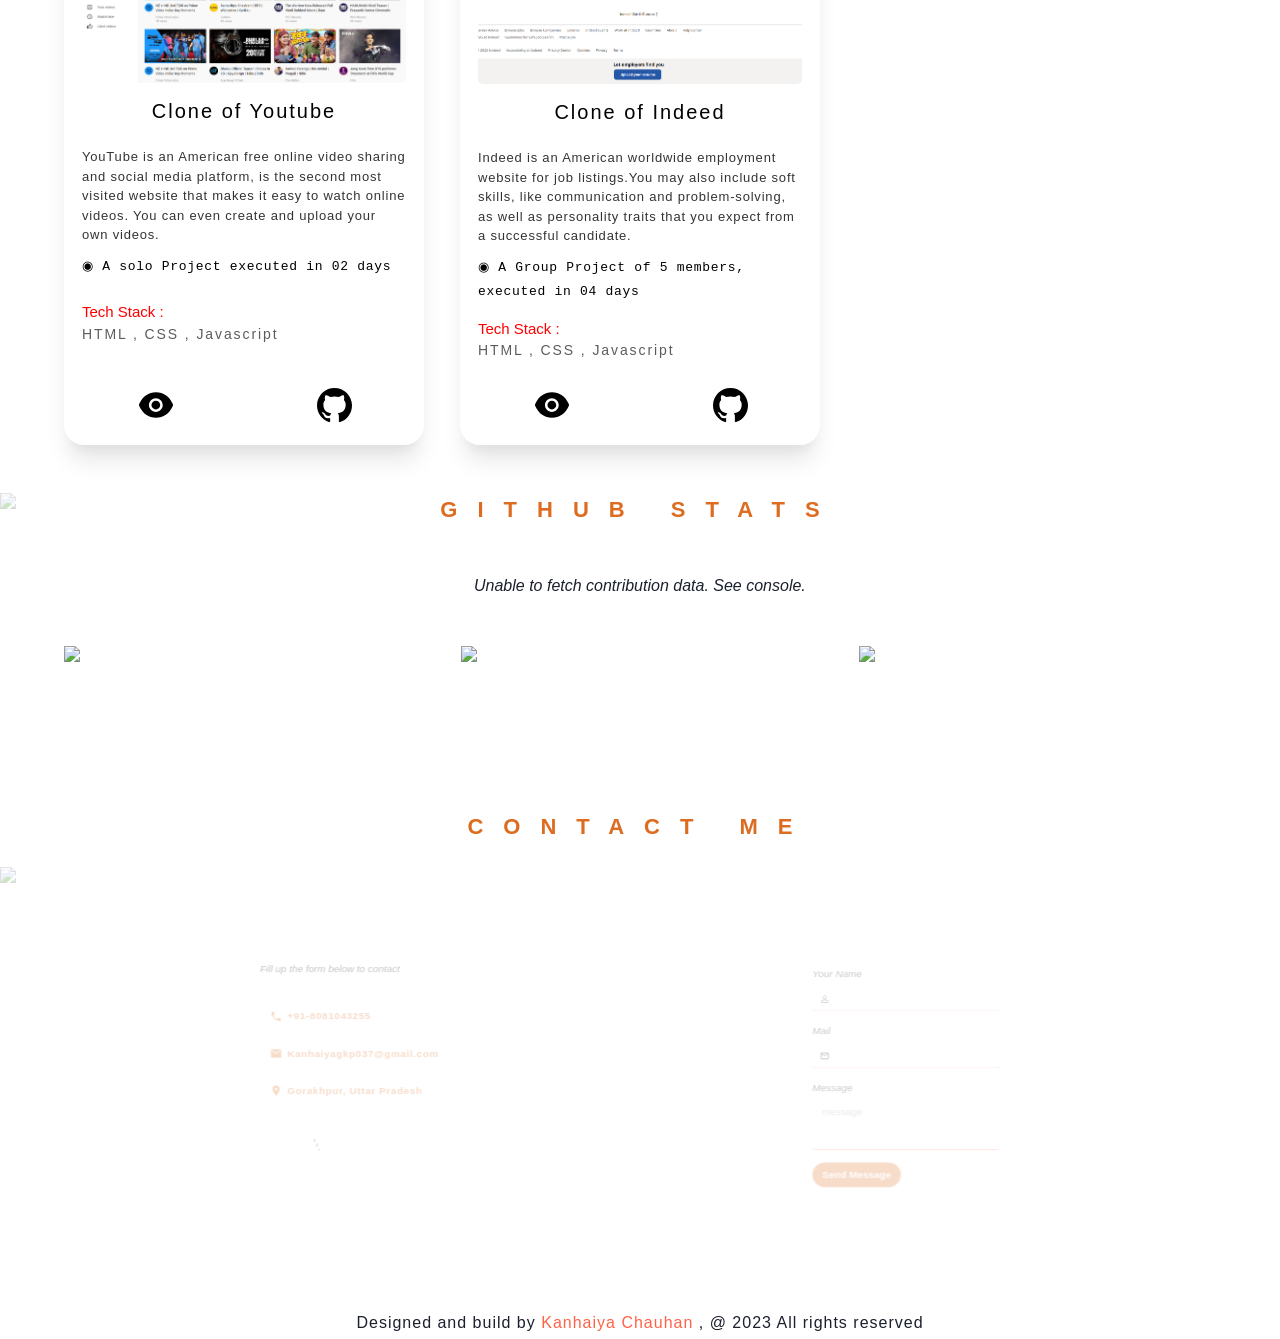
==== commit e35fcb6e: "Updates" ====
--- a/index.html
+++ b/index.html
@@ -1 +1 @@
-<!doctype html><html lang="en"><head><meta charset="utf-8"/><link rel="icon" href="./kanhaiya-removebg-preview.jpg"/><link href="https://fonts.googleapis.com/css2?family=Inspiration&family=Poppins:ital,wght@0,200;0,300;0,400;0,500;0,600;1,200;1,300;1,400;1,500&display=swap" rel="stylesheet"><meta name="viewport" content="width=device-width,initial-scale=1"/><meta name="theme-color" content="#000000"/><meta name="description" content="Web site created using create-react-app"/><link rel="apple-touch-icon" href="/logo192.png"/><link rel="manifest" href="/manifest.json"/><title>Kanhaiya Chauhan | Portfolio</title><script defer="defer" src="/static/js/main.24aba4fc.js"></script><link href="/static/css/main.16bc256d.css" rel="stylesheet"></head><body><noscript>You need to enable JavaScript to run this app.</noscript><div id="root"></div></body></html>+<!doctype html><html lang="en"><head><meta charset="utf-8"/><link rel="icon" href="./kanhaiya-removebg-preview.jpg"/><link href="https://fonts.googleapis.com/css2?family=Inspiration&family=Poppins:ital,wght@0,200;0,300;0,400;0,500;0,600;1,200;1,300;1,400;1,500&display=swap" rel="stylesheet"><meta name="viewport" content="width=device-width,initial-scale=1"/><meta name="theme-color" content="#000000"/><meta name="description" content="Web site created using create-react-app"/><link rel="apple-touch-icon" href="/logo192.png"/><link rel="manifest" href="/manifest.json"/><title>Kanhaiya Chauhan | Portfolio</title><script defer="defer" src="/static/js/main.e917eb28.js"></script><link href="/static/css/main.16bc256d.css" rel="stylesheet"></head><body><noscript>You need to enable JavaScript to run this app.</noscript><div id="root"></div></body></html>
